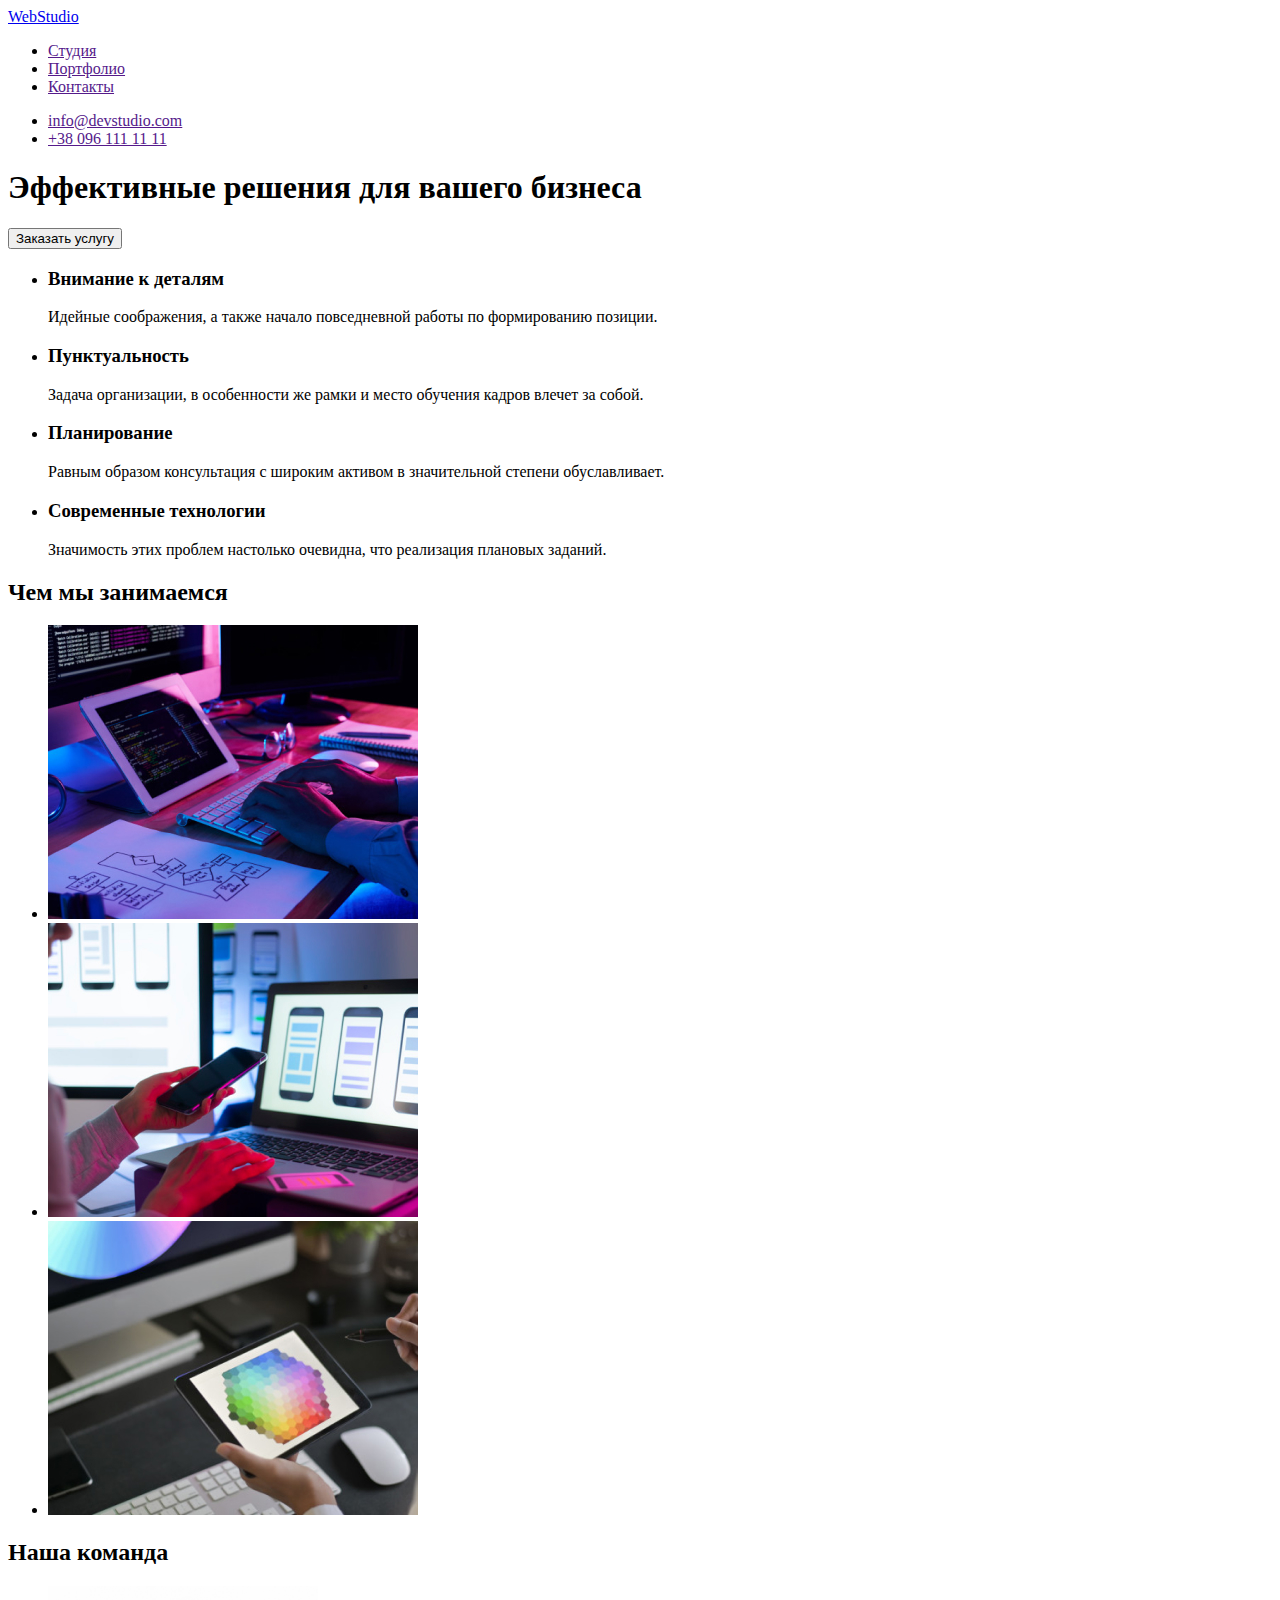
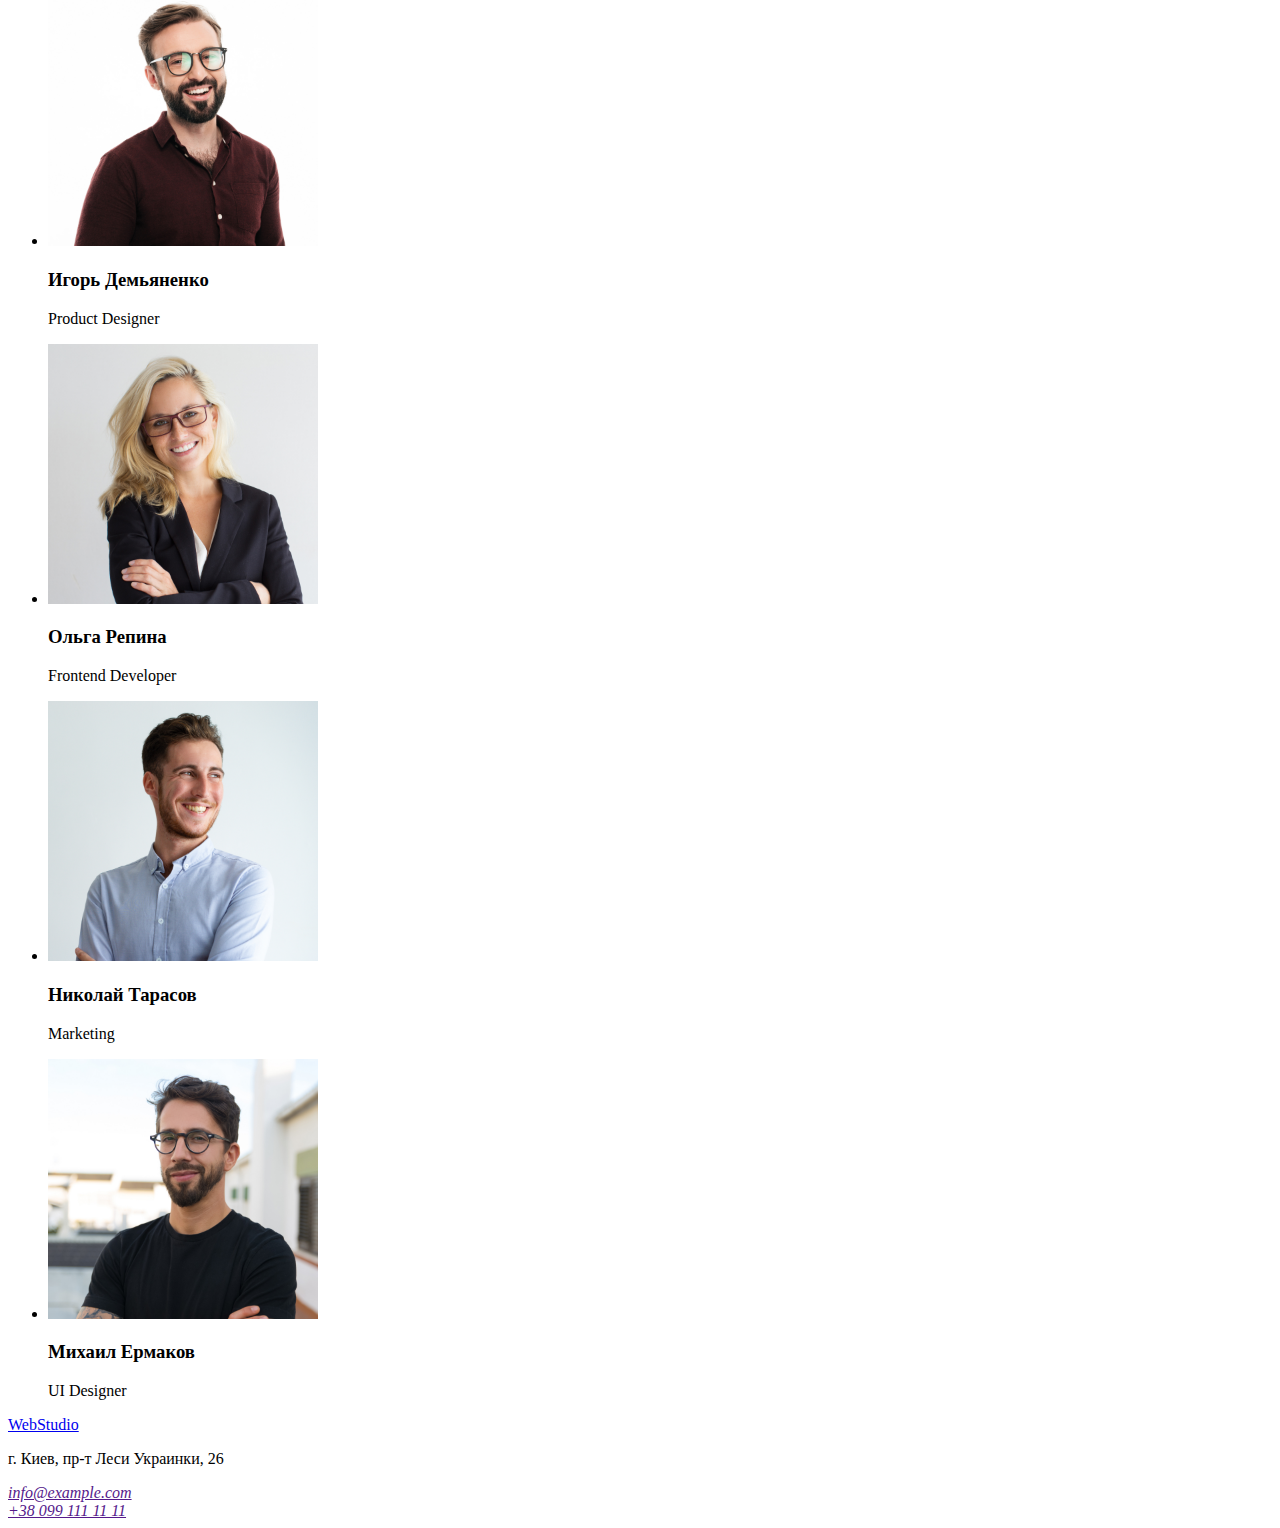
==== index.html @ 445ec318 "Cloning folders" ====
<!DOCTYPE html>
<html lang="ru">
<head>
    <meta charset="UTF-8">
    <meta http-equiv="X-UA-Compatible" content="IE=edge">
    <meta name="viewport" content="width=device-width, initial-scale=1.0">
    <title>Document</title>
</head>
<body>
    <header>
        <nav>
            <a href="/">
                WebStudio
            </a>
            
            <ul>
                <li><a href="">Студия</a></li>
                <li><a href="">Портфолио</a></li>
                <li><a href="">Контакты</a></li>
            </ul>
        </nav>
        <ul>
            <li><a href="">info@devstudio.com</a></li>
            <li><a href="">+38 096 111 11 11</a></li>
        </ul>
    </header>
    <main>
    <section>
        <h1>Эффективные решения для вашего бизнеса</h1>
        <button type="button">Заказать услугу</button>
    </section>
    <section>
        <ul>
            <li>
                <h3>Внимание к деталям</h3>
                <p>
                    Идейные соображения, а также начало повседневной работы по формированию позиции.
                </p>
            </li>
            <li>
                <h3>Пунктуальность</h3>
                <p>
                    Задача организации, в особенности же рамки и место обучения кадров влечет за собой.
                </p>
            </li>
            <li>
                <h3>Планирование</h3>
                <p>
                    Равным образом консультация с широким активом в значительной степени обуславливает.
                </p>
            </li>
            <li>
                <h3>Современные технологии</h3>
                <p>
                    Значимость этих проблем настолько очевидна, что реализация плановых заданий.
                </p>
            </li>
        </ul>
    </section>

    <section>
        <h2>Чем мы занимаемся</h2>

        <ul>
            <li>
                <img src="./images/img.jpg" alt="Планшет" width="370" />
            </li>
            <li>
                <img src="./images/img-1.jpg" alt="Мобильный телефон" width="370" />
            </li>
            <li>
                <img src="./images/img-2.jpg" alt="Графический планшет" width="370" />
            </li>
        </ul>
    </section>

    <section>
        <h2>Наша команда</h2>

        <ul>
            <li>
                <img src="./images/team-1.jpg" alt="Product Designer" width="270">
                <h3>Игорь Демьяненко</h3>
                <p>Product Designer</p>
            </li>
           <li>
               <img src="./images/team-2.jpg" alt="Frontend Developer" width="270">
               <h3>Ольга Репина</h3>
               <p>Frontend Developer</p>
           </li>
            <li>
                <img src="./images/team-3.jpg" alt="Marketing" width="270">
                <h3>Николай Тарасов</h3>
                <p>Marketing</p>
            </li>
            <li>
                <img src="./images/team-4.jpg" alt="UI Designer" width="270">
                <h3>Михаил Ермаков</h3>
                <p>UI Designer</p>
            </li>
        </ul>
    </section>
    </main>

    <footer>
        <a href="/">
            WebStudio
        </a>
            <p>г. Киев, пр-т Леси Украинки, 26</p>
        <address>
            <a href="">info@example.com</a><br>
            <a href="">+38 099 111 11 11</a>
        </address>
    </footer>
</body>
</html>
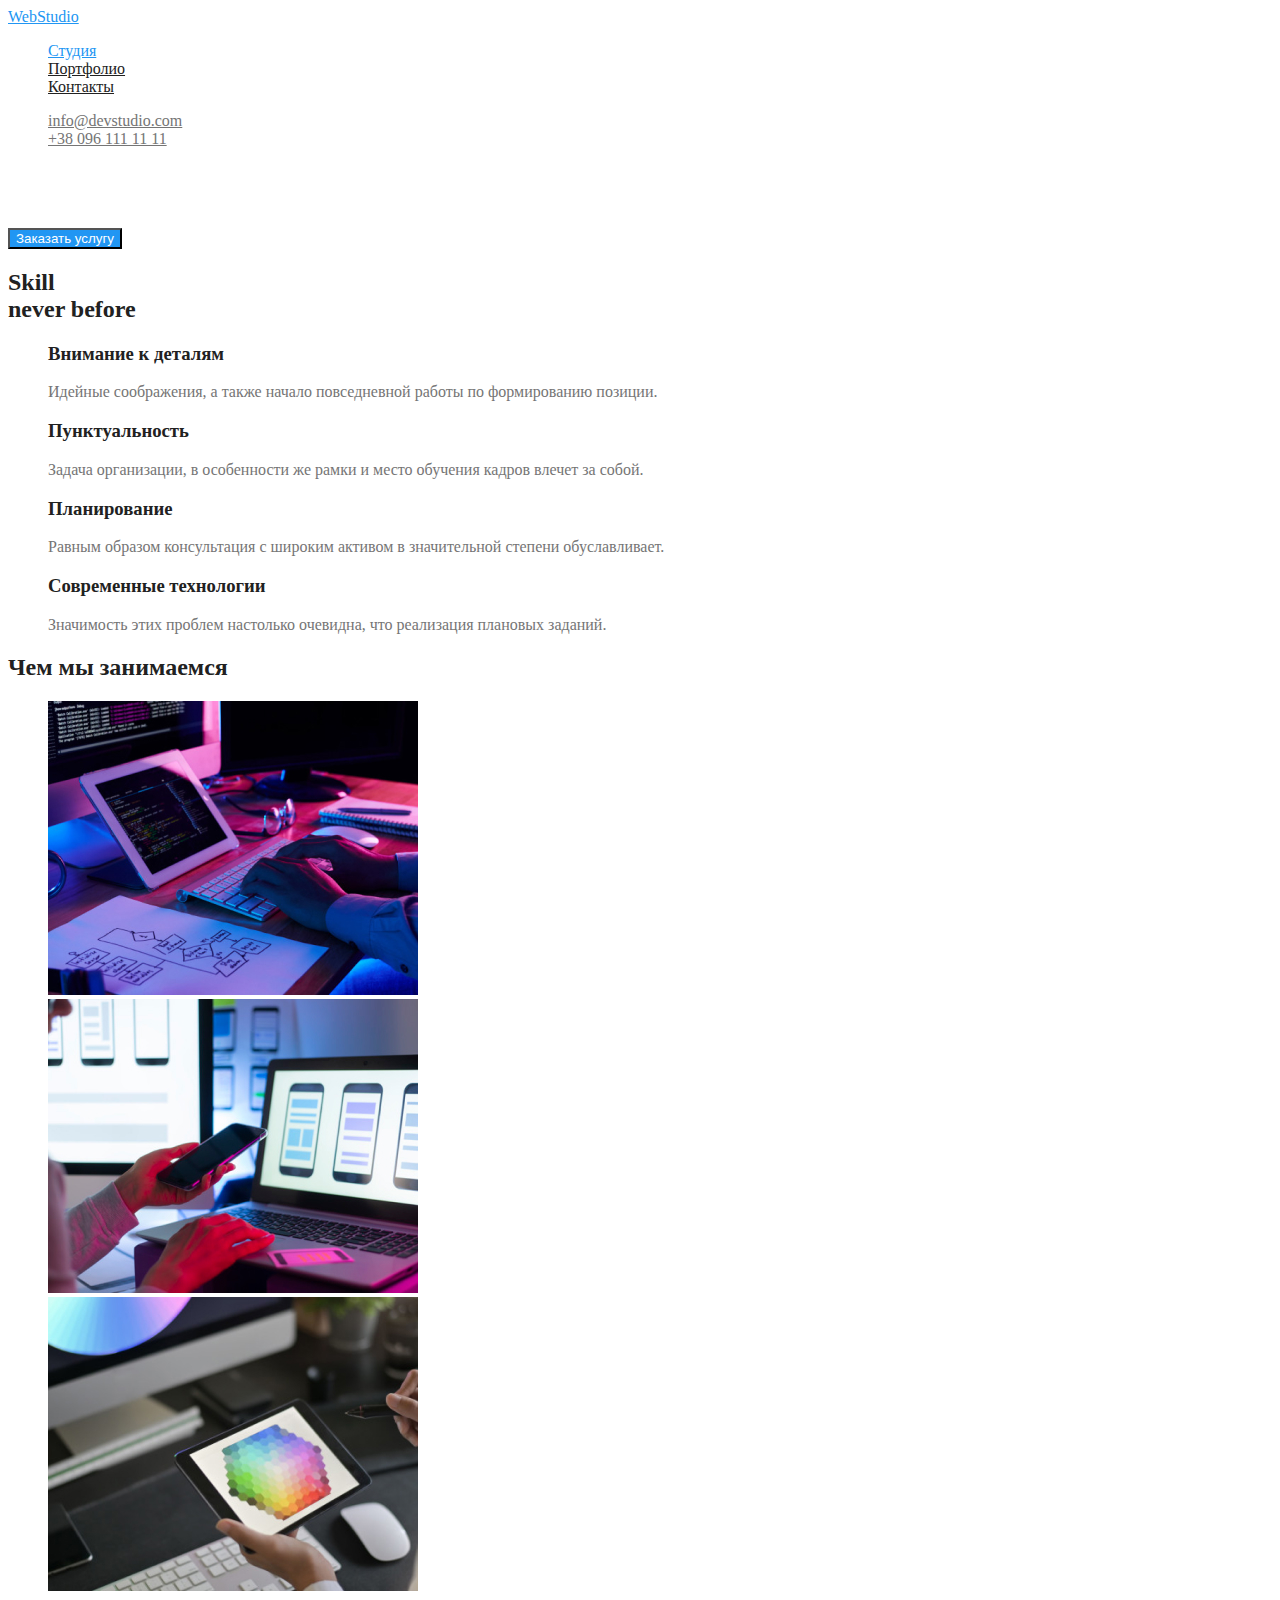
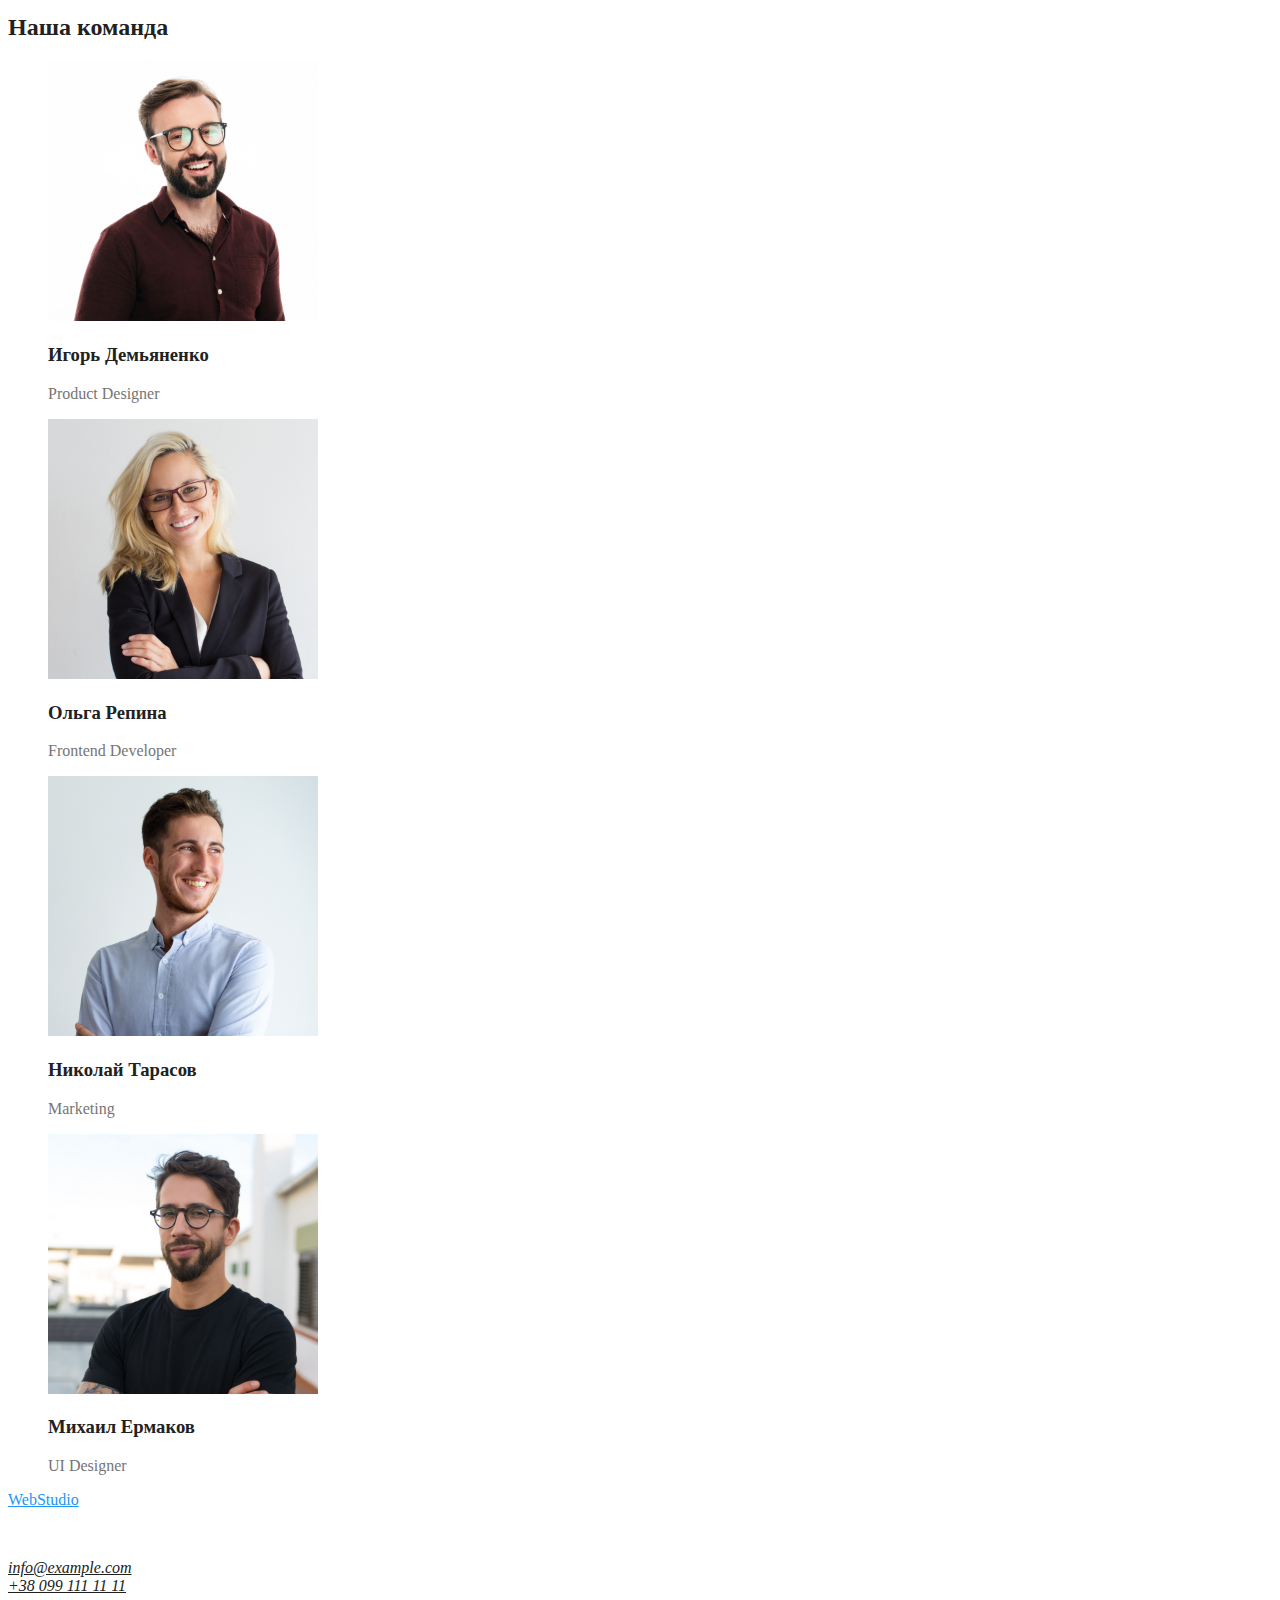
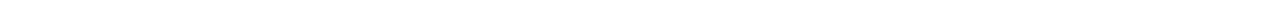
==== commit af37cad3: "Сolor selectors" ====
--- a/index.html
+++ b/index.html
@@ -5,52 +5,57 @@
     <meta http-equiv="X-UA-Compatible" content="IE=edge">
     <meta name="viewport" content="width=device-width, initial-scale=1.0">
     <title>Document</title>
+    <link rel="stylesheet" href="./css/common.css" />
+    <link rel="stylesheet" href="./css/main.css" />
 </head>
 <body>
     <header>
         <nav>
-            <a href="/">
+            <a href="/" class="logo">
                 WebStudio
             </a>
             
-            <ul>
-                <li><a href="">Студия</a></li>
-                <li><a href="">Портфолио</a></li>
-                <li><a href="">Контакты</a></li>
+            <ul class="site-nav list">
+                <li><a href="" class="link current">Студия</a></li>
+                <li><a href="./portfolio.html" class="link">Портфолио</a></li>
+                <li><a href="" class="link">Контакты</a></li>
             </ul>
         </nav>
-        <ul>
-            <li><a href="">info@devstudio.com</a></li>
-            <li><a href="">+38 096 111 11 11</a></li>
+        <ul class="contact-nav list" >
+            <li><a href="" class="link">info@devstudio.com</a></li>
+            <li><a href="" class="link">+38 096 111 11 11</a></li>
         </ul>
     </header>
     <main>
-    <section>
-        <h1>Эффективные решения для вашего бизнеса</h1>
-        <button type="button">Заказать услугу</button>
+    <section class="hero">
+        <h1 class="hero-title">Эффективные решения для вашего бизнеса</h1>
+        <button type="button" class="button">Заказать услугу</button>
     </section>
-    <section>
-        <ul>
+    <section class="section">
+        <h2 class="section-title">
+            Skill <br /> never before
+        </h2>
+        <ul class="skill list">
             <li>
-                <h3>Внимание к деталям</h3>
+                <h3 class="title">Внимание к деталям</h3>
                 <p>
                     Идейные соображения, а также начало повседневной работы по формированию позиции.
                 </p>
             </li>
             <li>
-                <h3>Пунктуальность</h3>
+                <h3 class="title">Пунктуальность</h3>
                 <p>
                     Задача организации, в особенности же рамки и место обучения кадров влечет за собой.
                 </p>
             </li>
             <li>
-                <h3>Планирование</h3>
+                <h3 class="title">Планирование</h3>
                 <p>
                     Равным образом консультация с широким активом в значительной степени обуславливает.
                 </p>
             </li>
             <li>
-                <h3>Современные технологии</h3>
+                <h3 class="title">Современные технологии</h3>
                 <p>
                     Значимость этих проблем настолько очевидна, что реализация плановых заданий.
                 </p>
@@ -58,10 +63,10 @@
         </ul>
     </section>
 
-    <section>
-        <h2>Чем мы занимаемся</h2>
+    <section class="section">
+        <h2 class="section-title">Чем мы занимаемся</h2>
 
-        <ul>
+        <ul class="list">
             <li>
                 <img src="./images/img.jpg" alt="Планшет" width="370" />
             </li>
@@ -74,28 +79,28 @@
         </ul>
     </section>
 
-    <section>
-        <h2>Наша команда</h2>
+    <section class="section">
+        <h2 class="section-title">Наша команда</h2>
 
-        <ul>
+        <ul class="team list">
             <li>
                 <img src="./images/team-1.jpg" alt="Product Designer" width="270">
-                <h3>Игорь Демьяненко</h3>
+                <h3 class="title">Игорь Демьяненко</h3>
                 <p>Product Designer</p>
             </li>
            <li>
                <img src="./images/team-2.jpg" alt="Frontend Developer" width="270">
-               <h3>Ольга Репина</h3>
+               <h3 class="title">Ольга Репина</h3>
                <p>Frontend Developer</p>
            </li>
             <li>
                 <img src="./images/team-3.jpg" alt="Marketing" width="270">
-                <h3>Николай Тарасов</h3>
+                <h3 class="title">Николай Тарасов</h3>
                 <p>Marketing</p>
             </li>
             <li>
                 <img src="./images/team-4.jpg" alt="UI Designer" width="270">
-                <h3>Михаил Ермаков</h3>
+                <h3 class="title">Михаил Ермаков</h3>
                 <p>UI Designer</p>
             </li>
         </ul>
@@ -103,13 +108,13 @@
     </main>
 
     <footer>
-        <a href="/">
+        <a href="/" class="footer-logo">
             WebStudio
         </a>
-            <p>г. Киев, пр-т Леси Украинки, 26</p>
-        <address>
-            <a href="">info@example.com</a><br>
-            <a href="">+38 099 111 11 11</a>
+            <p class="footer-adress">г. Киев, пр-т Леси Украинки, 26</p>
+        <address class="contact-foot">
+            <a href="" class="link">info@example.com</a><br>
+            <a href="" class="link">+38 099 111 11 11</a>
         </address>
     </footer>
 </body>
--- a/css/common.css
+++ b/css/common.css
@@ -0,0 +1,69 @@
+:root {
+  --primary-text-color: rgba(117, 117, 117, 1);
+  --title-text-color: #212121;
+  --accent-color: #2196f3;
+  --primary-white-color: #ffffff;
+  --primary-button-color: #f5f4fa;
+}
+
+body {
+  background-color: #ffffff;
+  color: var(--primary-text-color);
+}
+
+.logo {
+  color: var(--accent-color);
+}
+
+/* site-nav */
+
+.site-nav .link {
+  color: var(--title-text-color);
+}
+
+.site-nav .link:hover,
+.site-nav .link:focus {
+  color: var(--accent-color);
+}
+
+.site-nav .link.current {
+  color: var(--accent-color);
+}
+
+/* contact-nav */
+
+.contact-nav .link {
+  color: var(--primary-text-color);
+}
+
+.contact-nav .link:hover,
+.contact-nav .link:focus {
+  color: var(--accent-color);
+}
+
+.contact-nav .link.current {
+  color: var(--accent-color);
+}
+
+/* footer */
+
+.footer-logo {
+  color: var(--accent-color);
+}
+
+.footer-adress {
+  color: var(--primary-white-color);
+}
+
+.contact-foot .link {
+  color: var(--title-text-color);
+}
+
+.contact-foot .link:hover,
+.contact-foot .link:focus {
+  color: var(--accent-color);
+}
+
+.contact-foot .link.current {
+  color: var(--accent-color);
+}
--- a/css/main.css
+++ b/css/main.css
@@ -0,0 +1,31 @@
+.list {
+  list-style: none;
+}
+
+/* hero */
+
+.hero-title {
+  color: #ffffff;
+}
+
+/* section */
+
+.section-title {
+  color: var(--title-text-color);
+}
+
+/* skill */
+
+.skill .title {
+  color: var(--title-text-color);
+}
+
+/* team */
+.team .title {
+  color: var(--title-text-color);
+}
+
+.button {
+  color: var(--primary-white-color);
+  background-color: var(--accent-color);
+}
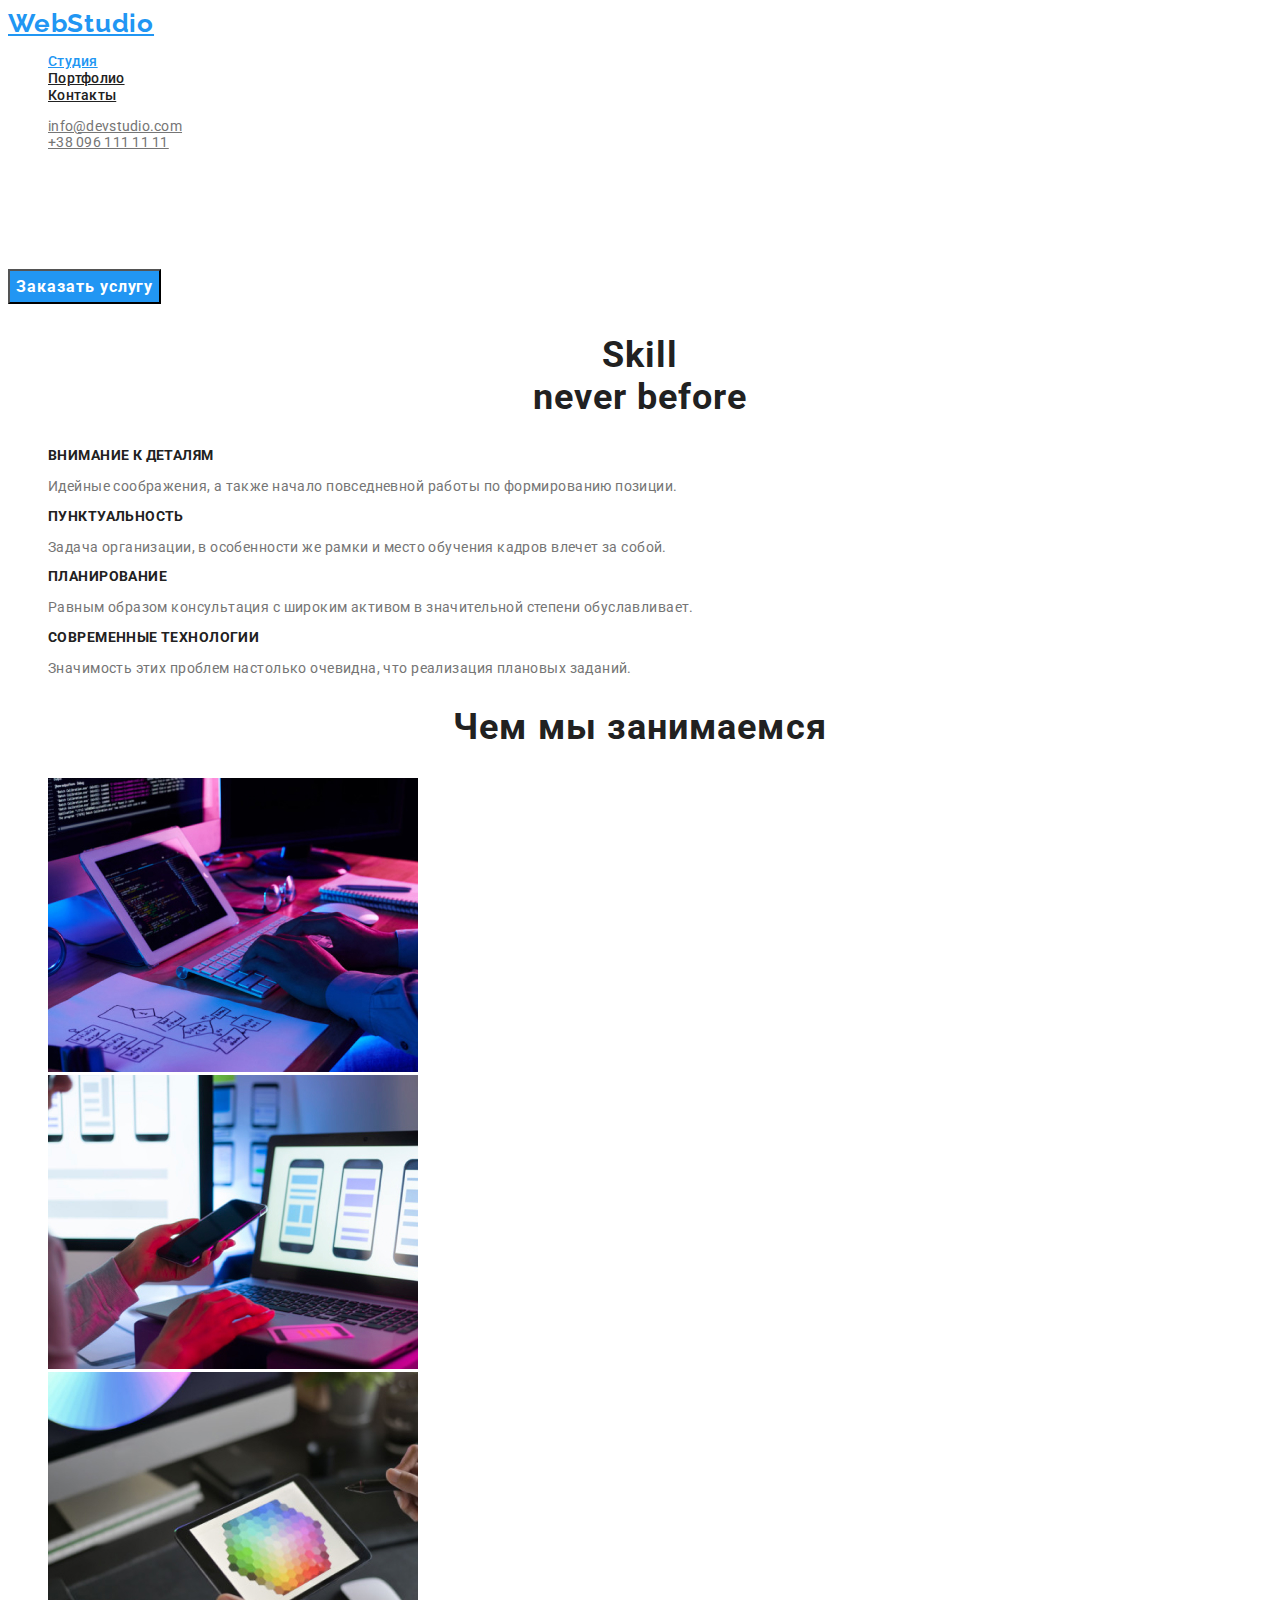
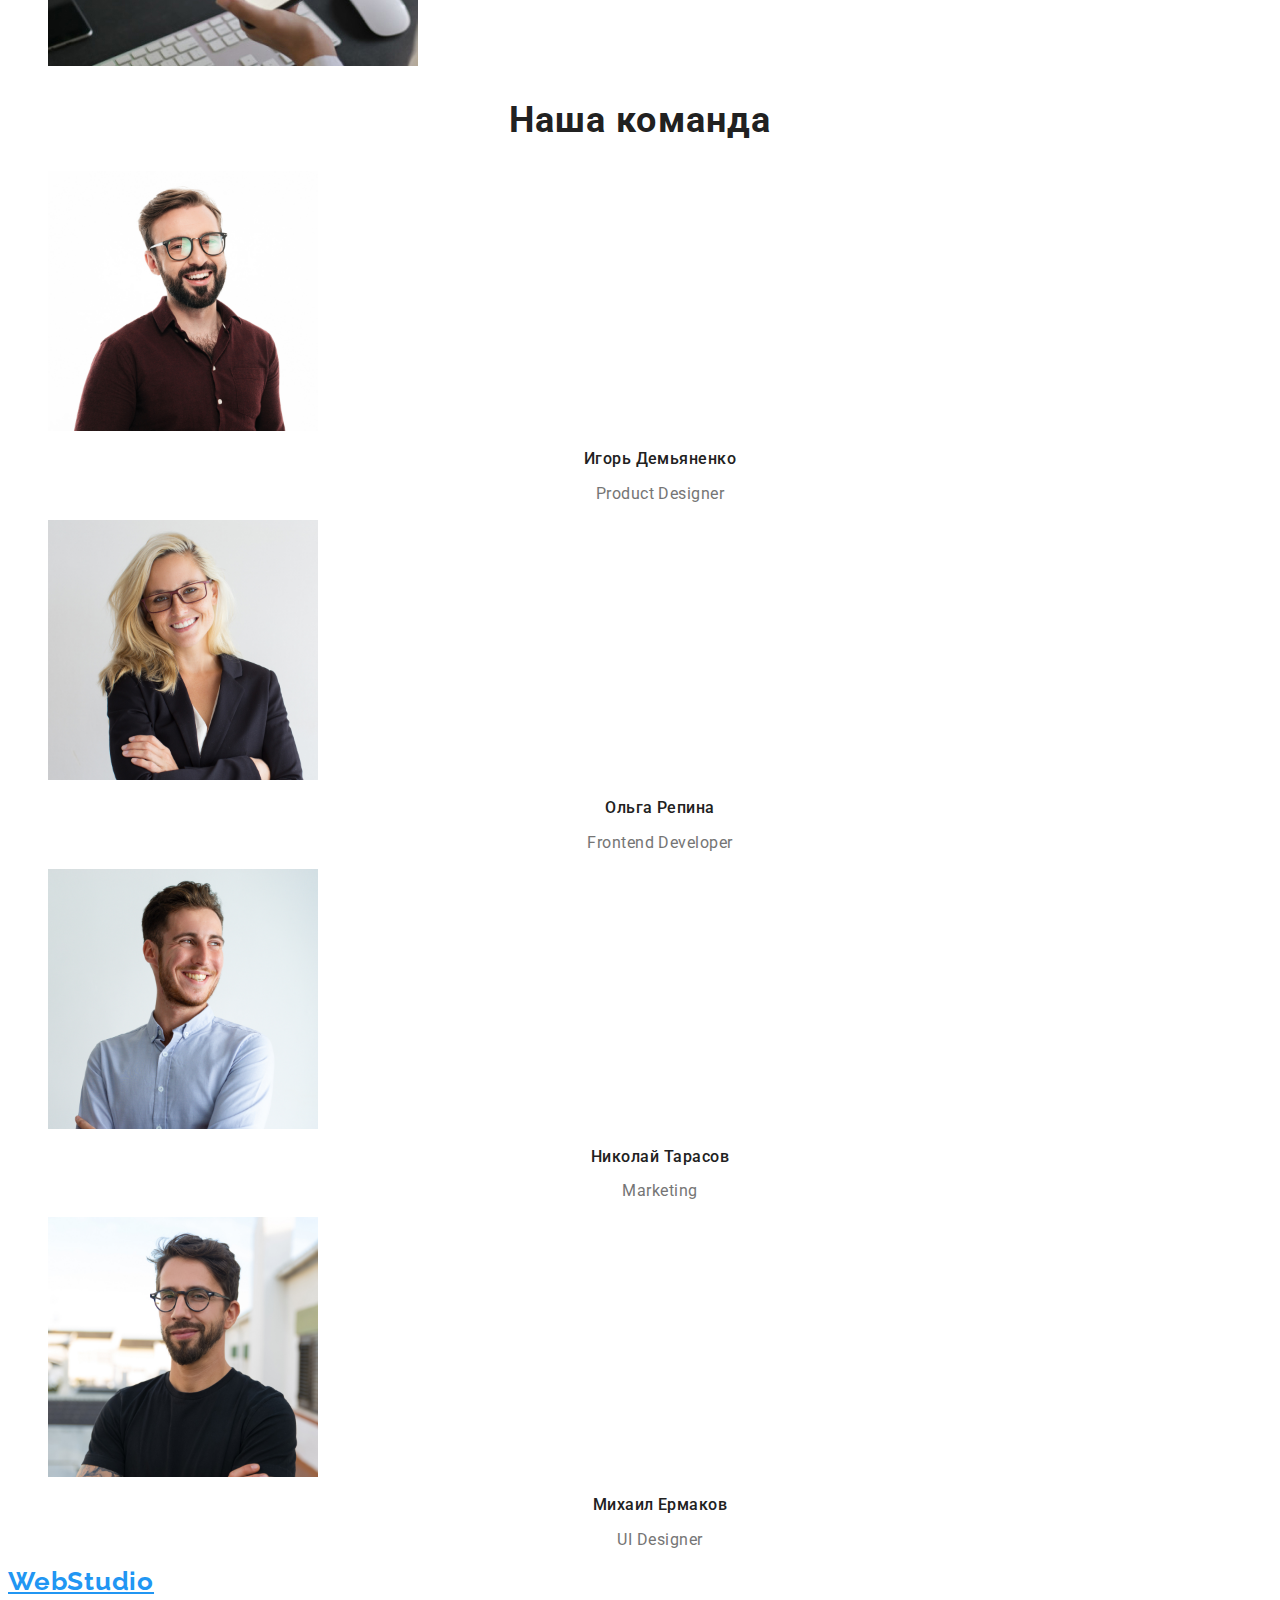
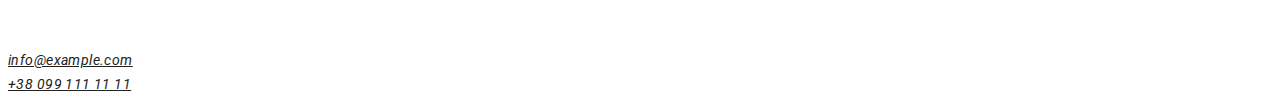
==== commit 4ba6efec: "Fonts" ====
--- a/index.html
+++ b/index.html
@@ -5,6 +5,10 @@
     <meta http-equiv="X-UA-Compatible" content="IE=edge">
     <meta name="viewport" content="width=device-width, initial-scale=1.0">
     <title>Document</title>
+    <link 
+    href="https://fonts.googleapis.com/css2?family=Raleway:wght@700&family=Roboto:wght@400;500;700;900&display=swap"
+    rel="stylesheet" 
+    />
     <link rel="stylesheet" href="./css/common.css" />
     <link rel="stylesheet" href="./css/main.css" />
 </head>
@@ -38,25 +42,25 @@
         <ul class="skill list">
             <li>
                 <h3 class="title">Внимание к деталям</h3>
-                <p>
+                <p class="text">
                     Идейные соображения, а также начало повседневной работы по формированию позиции.
                 </p>
             </li>
             <li>
                 <h3 class="title">Пунктуальность</h3>
-                <p>
+                <p class="text">
                     Задача организации, в особенности же рамки и место обучения кадров влечет за собой.
                 </p>
             </li>
             <li>
                 <h3 class="title">Планирование</h3>
-                <p>
+                <p class="text">
                     Равным образом консультация с широким активом в значительной степени обуславливает.
                 </p>
             </li>
             <li>
                 <h3 class="title">Современные технологии</h3>
-                <p>
+                <p class="text">
                     Значимость этих проблем настолько очевидна, что реализация плановых заданий.
                 </p>
             </li>
@@ -86,22 +90,22 @@
             <li>
                 <img src="./images/team-1.jpg" alt="Product Designer" width="270">
                 <h3 class="title">Игорь Демьяненко</h3>
-                <p>Product Designer</p>
+                <p class="text">Product Designer</p>
             </li>
            <li>
                <img src="./images/team-2.jpg" alt="Frontend Developer" width="270">
                <h3 class="title">Ольга Репина</h3>
-               <p>Frontend Developer</p>
+               <p class="text">Frontend Developer</p>
            </li>
             <li>
                 <img src="./images/team-3.jpg" alt="Marketing" width="270">
                 <h3 class="title">Николай Тарасов</h3>
-                <p>Marketing</p>
+                <p class="text">Marketing</p>
             </li>
             <li>
                 <img src="./images/team-4.jpg" alt="UI Designer" width="270">
                 <h3 class="title">Михаил Ермаков</h3>
-                <p>UI Designer</p>
+                <p class="text">UI Designer</p>
             </li>
         </ul>
     </section>
@@ -111,8 +115,8 @@
         <a href="/" class="footer-logo">
             WebStudio
         </a>
+        <address class="contact-foot">
             <p class="footer-adress">г. Киев, пр-т Леси Украинки, 26</p>
-        <address class="contact-foot">
             <a href="" class="link">info@example.com</a><br>
             <a href="" class="link">+38 099 111 11 11</a>
         </address>
--- a/css/common.css
+++ b/css/common.css
@@ -9,16 +9,38 @@
 body {
   background-color: #ffffff;
   color: var(--primary-text-color);
+
+  font-family: Roboto, sans-serif;
+  letter-spacing: 0.02em;
+  font-size: 14px;
 }
 
 .logo {
   color: var(--accent-color);
+  font-family: Raleway;
+
+  font-weight: bold;
+  font-size: 26px;
+  line-height: 1.19;
+  letter-spacing: 0.03em;
+}
+
+button {
+  font-family: inherit;
+  cursor: pointer;
+}
+
+.link {
+  cursor: default;
 }
 
 /* site-nav */
 
 .site-nav .link {
   color: var(--title-text-color);
+  font-family: Roboto;
+  font-weight: 500;
+  line-height: 1.14;
 }
 
 .site-nav .link:hover,
@@ -49,14 +71,30 @@
 
 .footer-logo {
   color: var(--accent-color);
+
+  font-family: Raleway;
+  font-weight: bold;
+  font-size: 26px;
+  line-height: 1.19;
+  letter-spacing: 0.03em;
 }
 
 .footer-adress {
   color: var(--primary-white-color);
+
+  font-weight: normal;
+  font-size: 14px;
+  line-height: 1.71;
+  letter-spacing: 0.03em;
 }
 
 .contact-foot .link {
   color: var(--title-text-color);
+
+  font-weight: normal;
+  font-size: 14px;
+  line-height: 1.71;
+  letter-spacing: 0.03em;
 }
 
 .contact-foot .link:hover,
--- a/css/main.css
+++ b/css/main.css
@@ -6,26 +6,77 @@
 
 .hero-title {
   color: #ffffff;
+
+  font-style: normal;
+  font-weight: 900;
+  font-size: 44px;
+  line-height: 1.36;
+  text-align: center;
+  letter-spacing: 0.06em;
+  text-transform: uppercase;
 }
 
 /* section */
 
 .section-title {
   color: var(--title-text-color);
+
+  font-weight: 700;
+  font-size: 36px;
+  line-height: 1.17;
+  text-align: center;
+  letter-spacing: 0.03em;
 }
 
 /* skill */
 
 .skill .title {
   color: var(--title-text-color);
+
+  font-weight: 700;
+  font-size: 14px;
+  line-height: 1.14;
+  letter-spacing: 0.03em;
+  text-transform: uppercase;
+}
+
+.section .text {
+  font-weight: 400;
+  font-size: 14px;
+  line-height: 1.18;
+  letter-spacing: 0.03em;
 }
 
 /* team */
 .team .title {
   color: var(--title-text-color);
+
+  font-weight: 500;
+  font-size: 16px;
+  line-height: 1.18;
+  text-align: center;
+  letter-spacing: 0.03em;
+}
+
+.team .text {
+  font-weight: 400;
+  font-size: 16px;
+  line-height: 1.18;
+  text-align: center;
+  letter-spacing: 0.03em;
 }
 
 .button {
   color: var(--primary-white-color);
   background-color: var(--accent-color);
+
+  font-family: inherit;
+  font-style: normal;
+  font-weight: bold;
+  font-size: 16px;
+  line-height: 1.87;
+  display: flex;
+  align-items: center;
+  text-align: center;
+  letter-spacing: 0.06em;
 }
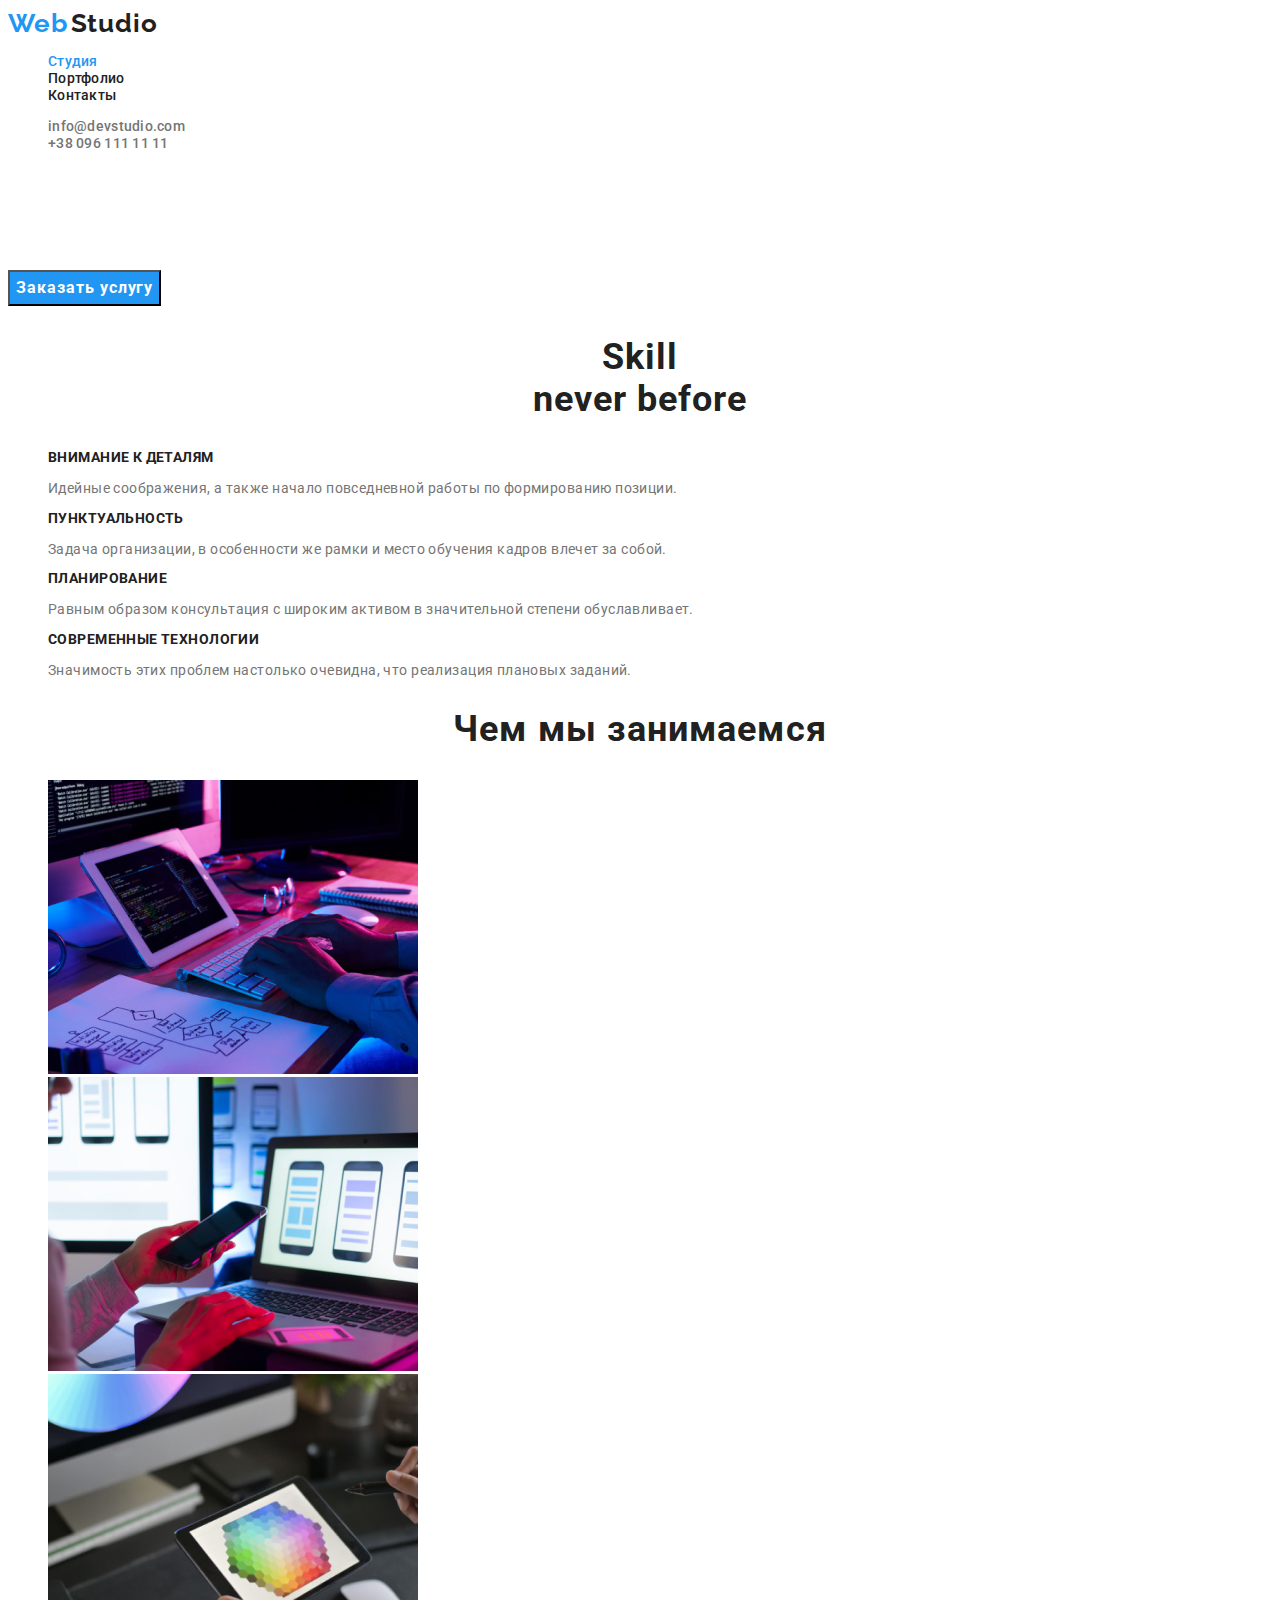
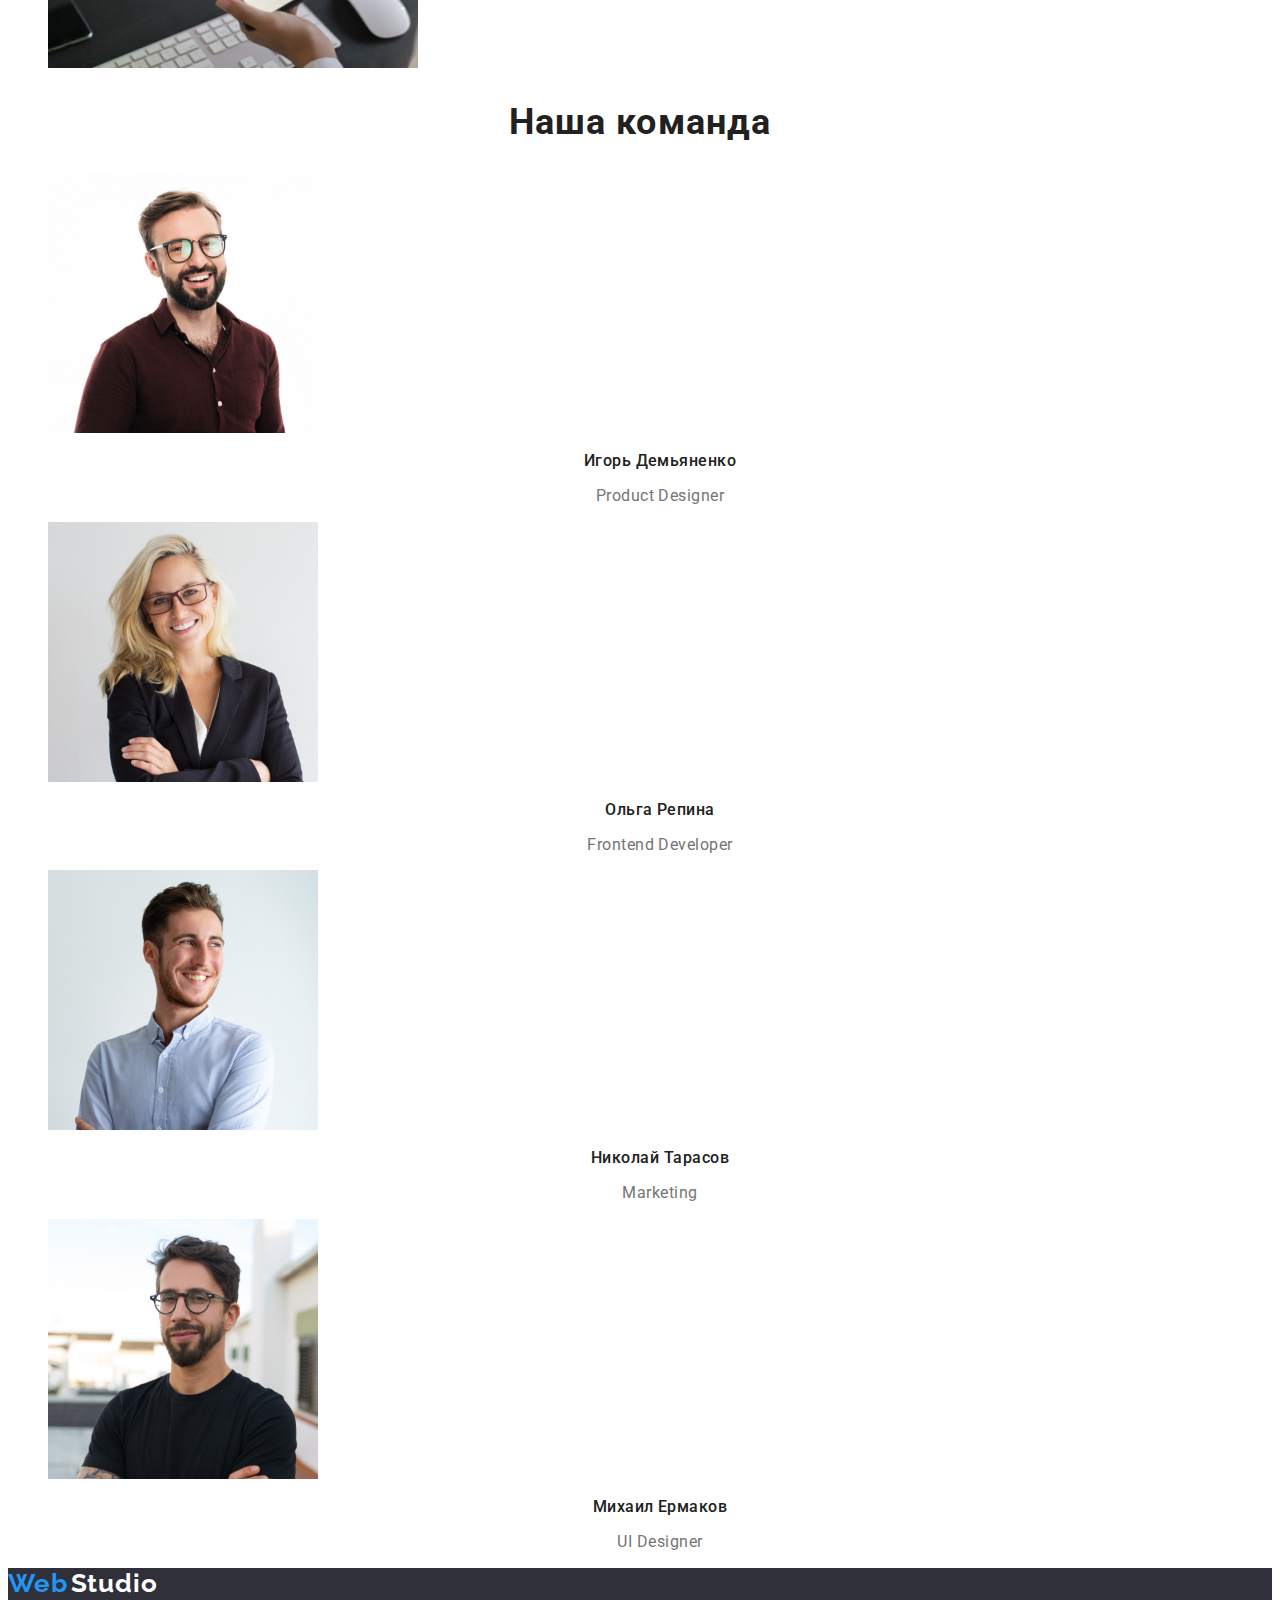
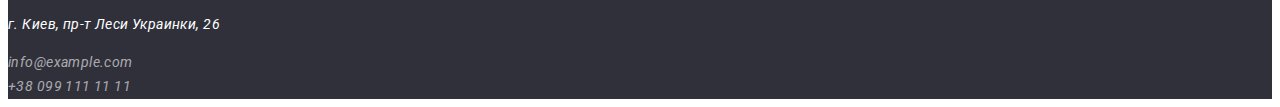
==== commit dd0c4344: "Revisions" ====
--- a/index.html
+++ b/index.html
@@ -1,125 +1,136 @@
 <!DOCTYPE html>
 <html lang="ru">
-<head>
-    <meta charset="UTF-8">
-    <meta http-equiv="X-UA-Compatible" content="IE=edge">
-    <meta name="viewport" content="width=device-width, initial-scale=1.0">
+  <head>
+    <meta charset="UTF-8" />
+    <meta http-equiv="X-UA-Compatible" content="IE=edge" />
+    <meta name="viewport" content="width=device-width, initial-scale=1.0" />
     <title>Document</title>
-    <link 
-    href="https://fonts.googleapis.com/css2?family=Raleway:wght@700&family=Roboto:wght@400;500;700;900&display=swap"
-    rel="stylesheet" 
+    <link
+      href="https://fonts.googleapis.com/css2?family=Raleway:wght@700&family=Roboto:wght@400;500;700;900&display=swap"
+      rel="stylesheet"
     />
     <link rel="stylesheet" href="./css/common.css" />
     <link rel="stylesheet" href="./css/main.css" />
-</head>
-<body>
+  </head>
+  <body>
     <header>
-        <nav>
-            <a href="/" class="logo">
-                WebStudio
-            </a>
-            
-            <ul class="site-nav list">
-                <li><a href="" class="link current">Студия</a></li>
-                <li><a href="./portfolio.html" class="link">Портфолио</a></li>
-                <li><a href="" class="link">Контакты</a></li>
-            </ul>
-        </nav>
-        <ul class="contact-nav list" >
-            <li><a href="" class="link">info@devstudio.com</a></li>
-            <li><a href="" class="link">+38 096 111 11 11</a></li>
+      <nav>
+        <a href="./index.html" class="logo"> Web</a>
+        <a href="./index.html" class="logo-studio"> Studio</a>
+
+        <ul class="site-nav list">
+          <li><a href="" class="link current">Студия</a></li>
+          <li><a href="./portfolio.html" class="link">Портфолио</a></li>
+          <li><a href="" class="link">Контакты</a></li>
         </ul>
+      </nav>
+      <ul class="contact-nav list">
+        <li><a href="" class="link">info@devstudio.com</a></li>
+        <li><a href="" class="link">+38 096 111 11 11</a></li>
+      </ul>
     </header>
     <main>
-    <section class="hero">
+      <section class="hero">
         <h1 class="hero-title">Эффективные решения для вашего бизнеса</h1>
         <button type="button" class="button">Заказать услугу</button>
-    </section>
-    <section class="section">
+      </section>
+      <section class="section">
         <h2 class="section-title">
-            Skill <br /> never before
+          Skill <br />
+          never before
         </h2>
         <ul class="skill list">
-            <li>
-                <h3 class="title">Внимание к деталям</h3>
-                <p class="text">
-                    Идейные соображения, а также начало повседневной работы по формированию позиции.
-                </p>
-            </li>
-            <li>
-                <h3 class="title">Пунктуальность</h3>
-                <p class="text">
-                    Задача организации, в особенности же рамки и место обучения кадров влечет за собой.
-                </p>
-            </li>
-            <li>
-                <h3 class="title">Планирование</h3>
-                <p class="text">
-                    Равным образом консультация с широким активом в значительной степени обуславливает.
-                </p>
-            </li>
-            <li>
-                <h3 class="title">Современные технологии</h3>
-                <p class="text">
-                    Значимость этих проблем настолько очевидна, что реализация плановых заданий.
-                </p>
-            </li>
+          <li>
+            <h3 class="title">Внимание к деталям</h3>
+            <p class="text">
+              Идейные соображения, а также начало повседневной работы по
+              формированию позиции.
+            </p>
+          </li>
+          <li>
+            <h3 class="title">Пунктуальность</h3>
+            <p class="text">
+              Задача организации, в особенности же рамки и место обучения кадров
+              влечет за собой.
+            </p>
+          </li>
+          <li>
+            <h3 class="title">Планирование</h3>
+            <p class="text">
+              Равным образом консультация с широким активом в значительной
+              степени обуславливает.
+            </p>
+          </li>
+          <li>
+            <h3 class="title">Современные технологии</h3>
+            <p class="text">
+              Значимость этих проблем настолько очевидна, что реализация
+              плановых заданий.
+            </p>
+          </li>
         </ul>
-    </section>
+      </section>
 
-    <section class="section">
+      <section class="section">
         <h2 class="section-title">Чем мы занимаемся</h2>
 
         <ul class="list">
-            <li>
-                <img src="./images/img.jpg" alt="Планшет" width="370" />
-            </li>
-            <li>
-                <img src="./images/img-1.jpg" alt="Мобильный телефон" width="370" />
-            </li>
-            <li>
-                <img src="./images/img-2.jpg" alt="Графический планшет" width="370" />
-            </li>
+          <li>
+            <img src="./images/img.jpg" alt="Планшет" width="370" />
+          </li>
+          <li>
+            <img src="./images/img-1.jpg" alt="Мобильный телефон" width="370" />
+          </li>
+          <li>
+            <img
+              src="./images/img-2.jpg"
+              alt="Графический планшет"
+              width="370"
+            />
+          </li>
         </ul>
-    </section>
+      </section>
 
-    <section class="section">
+      <section class="section">
         <h2 class="section-title">Наша команда</h2>
 
         <ul class="team list">
-            <li>
-                <img src="./images/team-1.jpg" alt="Product Designer" width="270">
-                <h3 class="title">Игорь Демьяненко</h3>
-                <p class="text">Product Designer</p>
-            </li>
-           <li>
-               <img src="./images/team-2.jpg" alt="Frontend Developer" width="270">
-               <h3 class="title">Ольга Репина</h3>
-               <p class="text">Frontend Developer</p>
-           </li>
-            <li>
-                <img src="./images/team-3.jpg" alt="Marketing" width="270">
-                <h3 class="title">Николай Тарасов</h3>
-                <p class="text">Marketing</p>
-            </li>
-            <li>
-                <img src="./images/team-4.jpg" alt="UI Designer" width="270">
-                <h3 class="title">Михаил Ермаков</h3>
-                <p class="text">UI Designer</p>
-            </li>
+          <li>
+            <img src="./images/team-1.jpg" alt="Product Designer" width="270" />
+            <h3 class="title">Игорь Демьяненко</h3>
+            <p class="text">Product Designer</p>
+          </li>
+          <li>
+            <img
+              src="./images/team-2.jpg"
+              alt="Frontend Developer"
+              width="270"
+            />
+            <h3 class="title">Ольга Репина</h3>
+            <p class="text">Frontend Developer</p>
+          </li>
+          <li>
+            <img src="./images/team-3.jpg" alt="Marketing" width="270" />
+            <h3 class="title">Николай Тарасов</h3>
+            <p class="text">Marketing</p>
+          </li>
+          <li>
+            <img src="./images/team-4.jpg" alt="UI Designer" width="270" />
+            <h3 class="title">Михаил Ермаков</h3>
+            <p class="text">UI Designer</p>
+          </li>
         </ul>
-    </section>
+      </section>
     </main>
 
-    <footer>
-        <a href="/" class="footer-logo">
-            WebStudio
-        </a>
-        <address class="contact-foot">
-            <p class="footer-adress">г. Киев, пр-т Леси Украинки, 26</p>
-            <a href="" class="link">info@example.com</a><br>
-            <a href="" class="link">+38 099 111 11 11</a>
-        </address>
+    <footer class="footer">
+      <a href="./index.html" class="logo"> Web</a>
+      <a href="./index.html" class="logo-foot"> Studio</a>
+      <address class="contact-foot">
+        <p class="footer-adress">г. Киев, пр-т Леси Украинки, 26</p>
+        <a href="" class="link">info@example.com</a><br />
+        <a href="" class="link">+38 099 111 11 11</a>
+      </address>
     </footer>
-</body>
-</html>+  </body>
+</html>
--- a/css/common.css
+++ b/css/common.css
@@ -25,6 +25,16 @@
   letter-spacing: 0.03em;
 }
 
+.logo-studio {
+  color: var(--title-text-color);
+  font-family: Raleway;
+
+  font-weight: bold;
+  font-size: 26px;
+  line-height: 1.17;
+  letter-spacing: 0.03em;
+}
+
 button {
   font-family: inherit;
   cursor: pointer;
@@ -32,6 +42,10 @@
 
 .link {
   cursor: default;
+}
+
+a {
+  text-decoration: none;
 }
 
 /* site-nav */
@@ -56,6 +70,11 @@
 
 .contact-nav .link {
   color: var(--primary-text-color);
+
+  font-weight: 500;
+  font-size: 14px;
+  line-height: 1.14;
+  letter-spacing: 0.02em;
 }
 
 .contact-nav .link:hover,
@@ -79,6 +98,16 @@
   letter-spacing: 0.03em;
 }
 
+.logo-foot {
+  color: var(--primary-white-color);
+
+  font-family: Raleway;
+  font-weight: bold;
+  font-size: 26px;
+  line-height: 1.19;
+  letter-spacing: 0.03em;
+}
+
 .footer-adress {
   color: var(--primary-white-color);
 
@@ -89,7 +118,7 @@
 }
 
 .contact-foot .link {
-  color: var(--title-text-color);
+  color: rgba(255, 255, 255, 0.6);
 
   font-weight: normal;
   font-size: 14px;
@@ -105,3 +134,7 @@
 .contact-foot .link.current {
   color: var(--accent-color);
 }
+
+.footer {
+  background-color: #2f303a;
+}
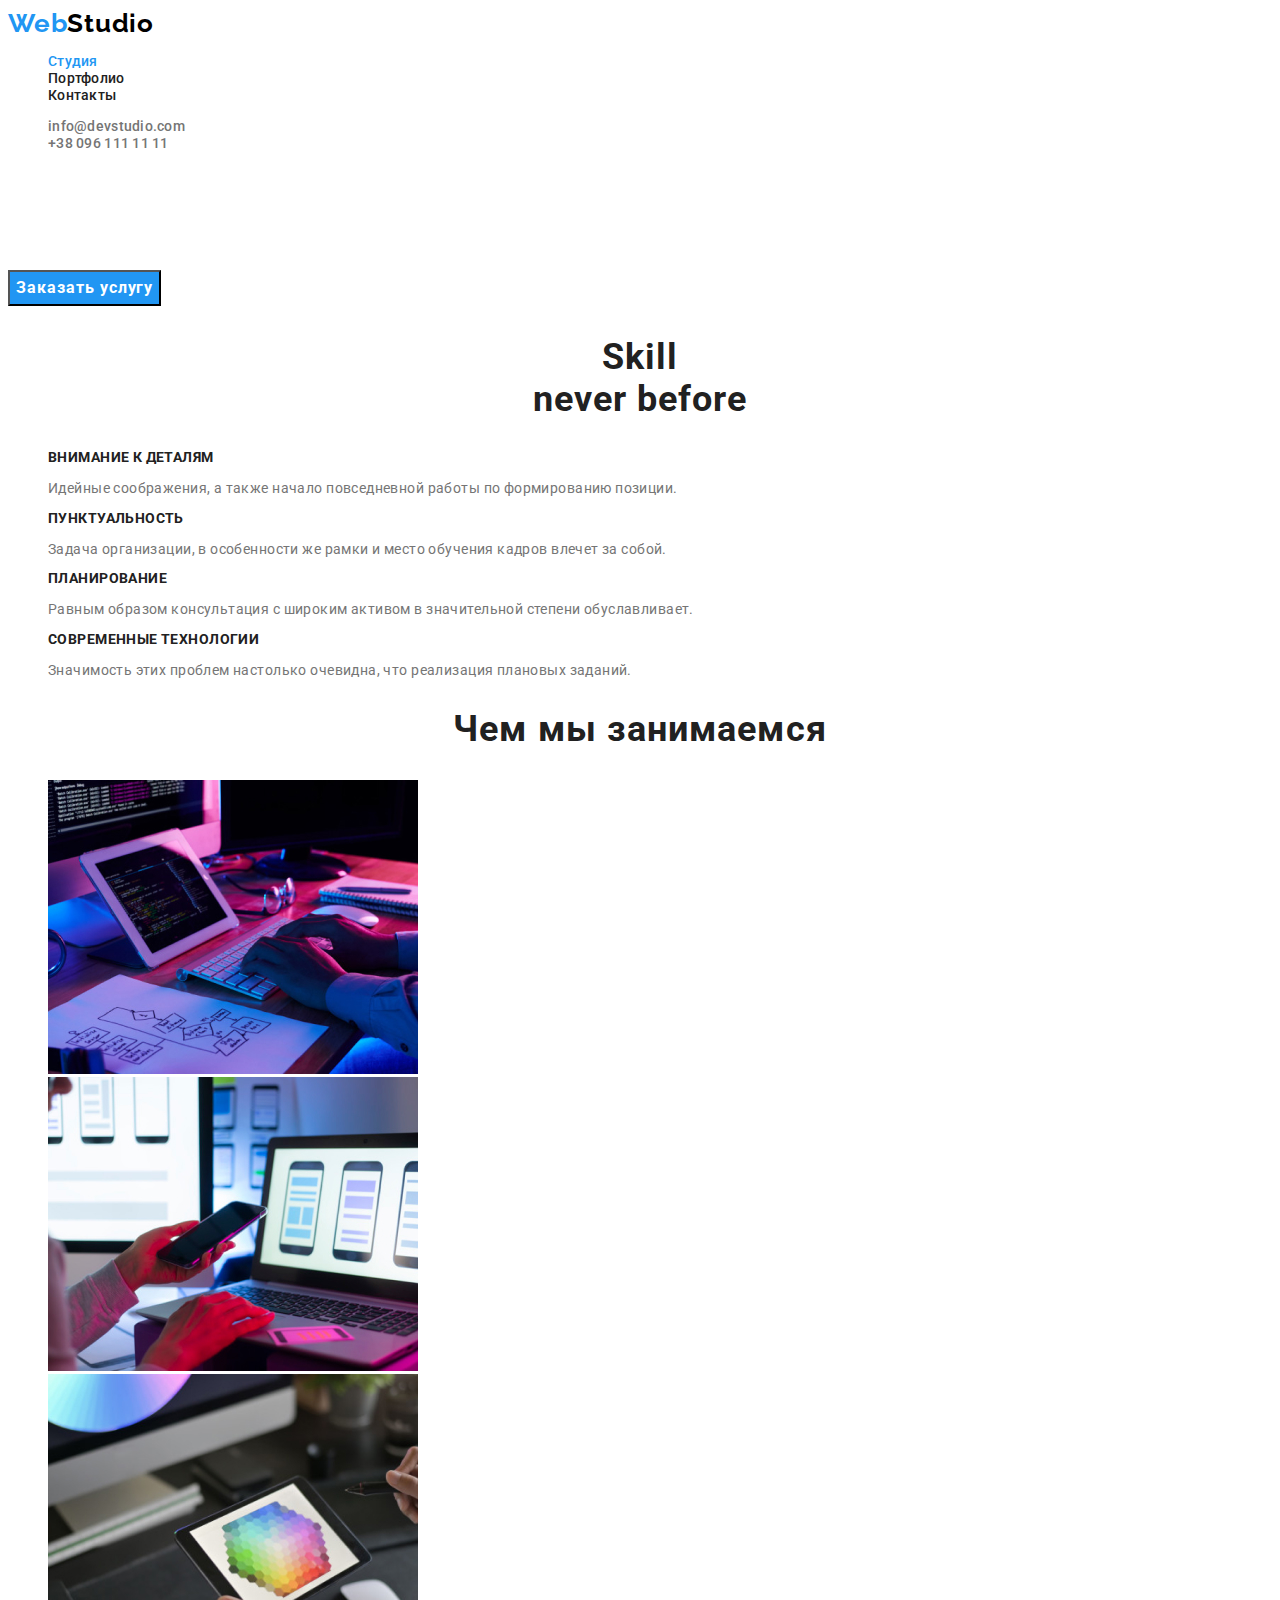
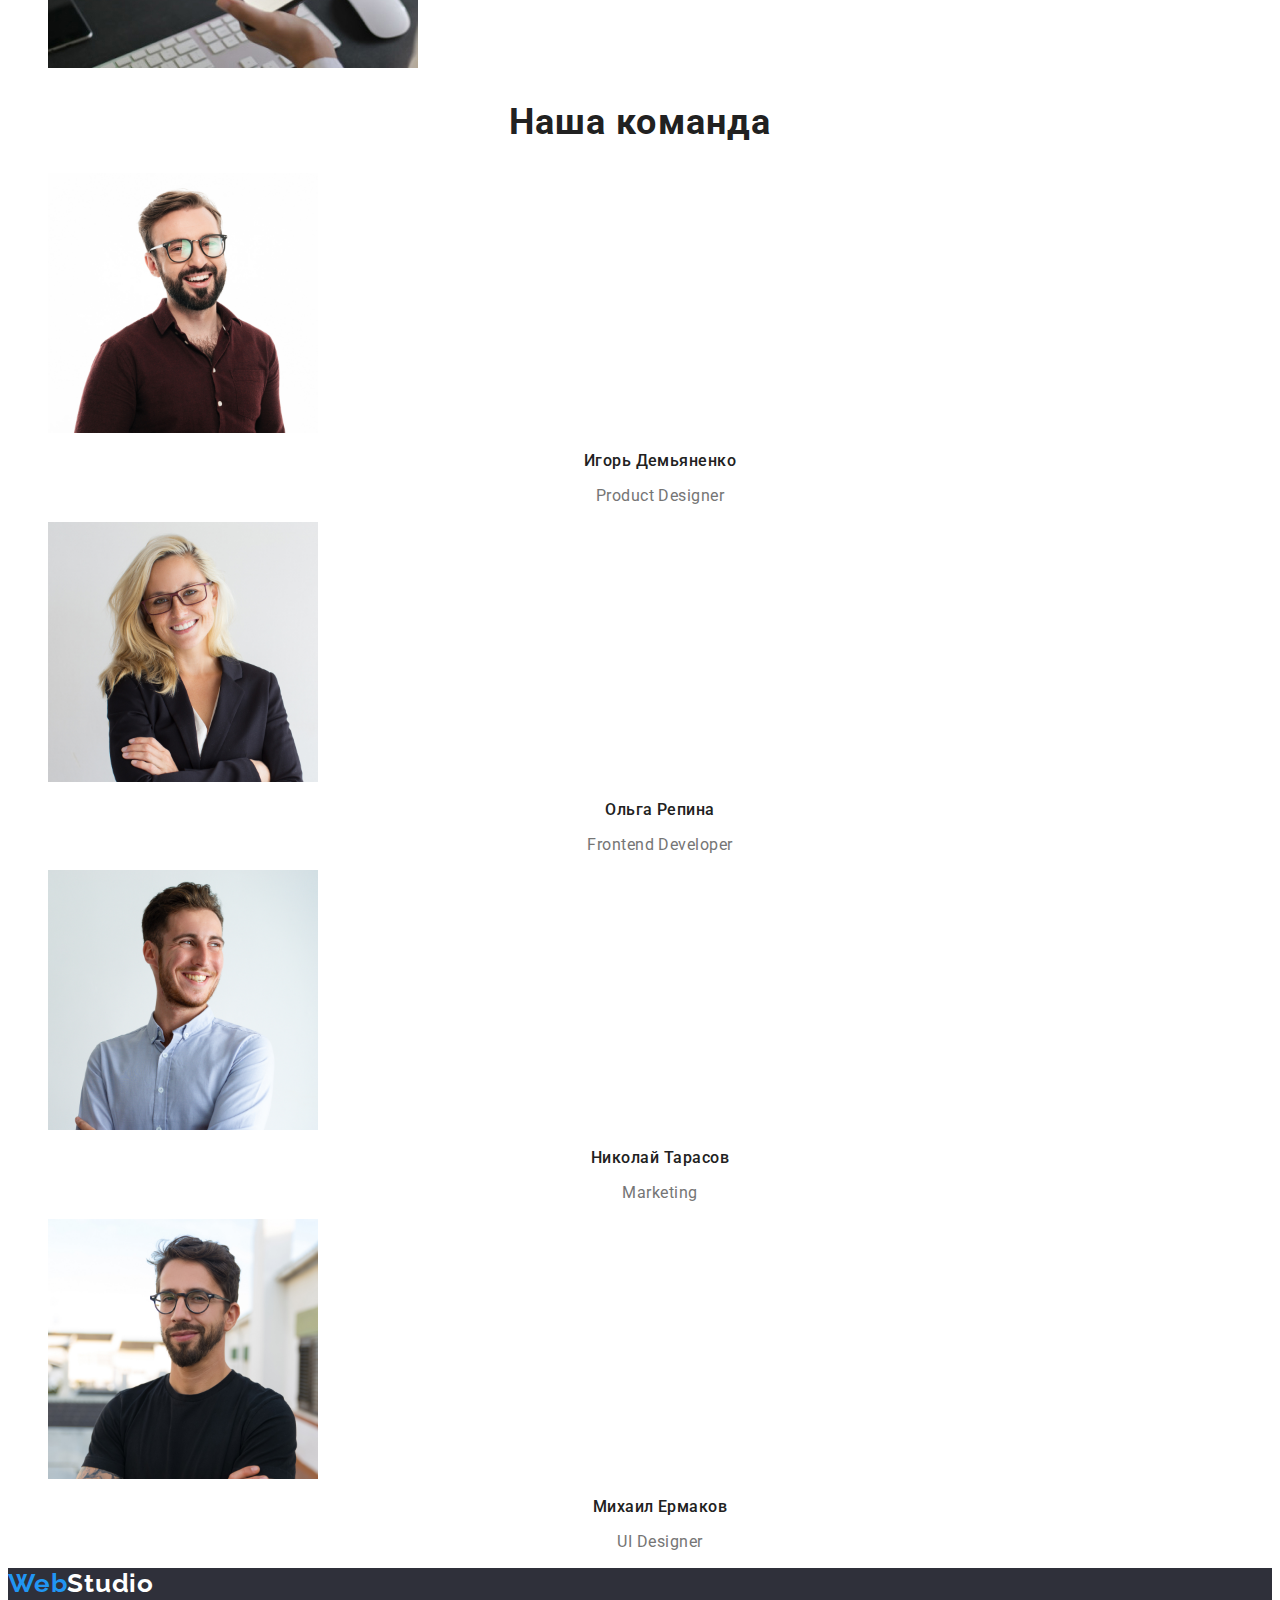
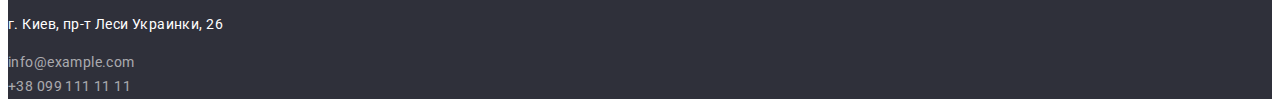
==== commit d492c5f8: "Revisions 2" ====
--- a/index.html
+++ b/index.html
@@ -15,8 +15,9 @@
   <body>
     <header>
       <nav>
-        <a href="./index.html" class="logo"> Web</a>
-        <a href="./index.html" class="logo-studio"> Studio</a>
+        <a href="./index.html" class="logo"
+          >Web<span style="color: #000000">Studio</span></a
+        >
 
         <ul class="site-nav list">
           <li><a href="" class="link current">Студия</a></li>
@@ -124,8 +125,9 @@
     </main>
 
     <footer class="footer">
-      <a href="./index.html" class="logo"> Web</a>
-      <a href="./index.html" class="logo-foot"> Studio</a>
+      <a href="./index.html" class="logo"
+        >Web<span style="color: #ffffff">Studio</span></a
+      >
       <address class="contact-foot">
         <p class="footer-adress">г. Киев, пр-т Леси Украинки, 26</p>
         <a href="" class="link">info@example.com</a><br />
--- a/css/common.css
+++ b/css/common.css
@@ -22,16 +22,6 @@
   font-weight: bold;
   font-size: 26px;
   line-height: 1.19;
-  letter-spacing: 0.03em;
-}
-
-.logo-studio {
-  color: var(--title-text-color);
-  font-family: Raleway;
-
-  font-weight: bold;
-  font-size: 26px;
-  line-height: 1.17;
   letter-spacing: 0.03em;
 }
 
@@ -117,6 +107,10 @@
   letter-spacing: 0.03em;
 }
 
+.contact-foot {
+  font-style: normal;
+}
+
 .contact-foot .link {
   color: rgba(255, 255, 255, 0.6);
 
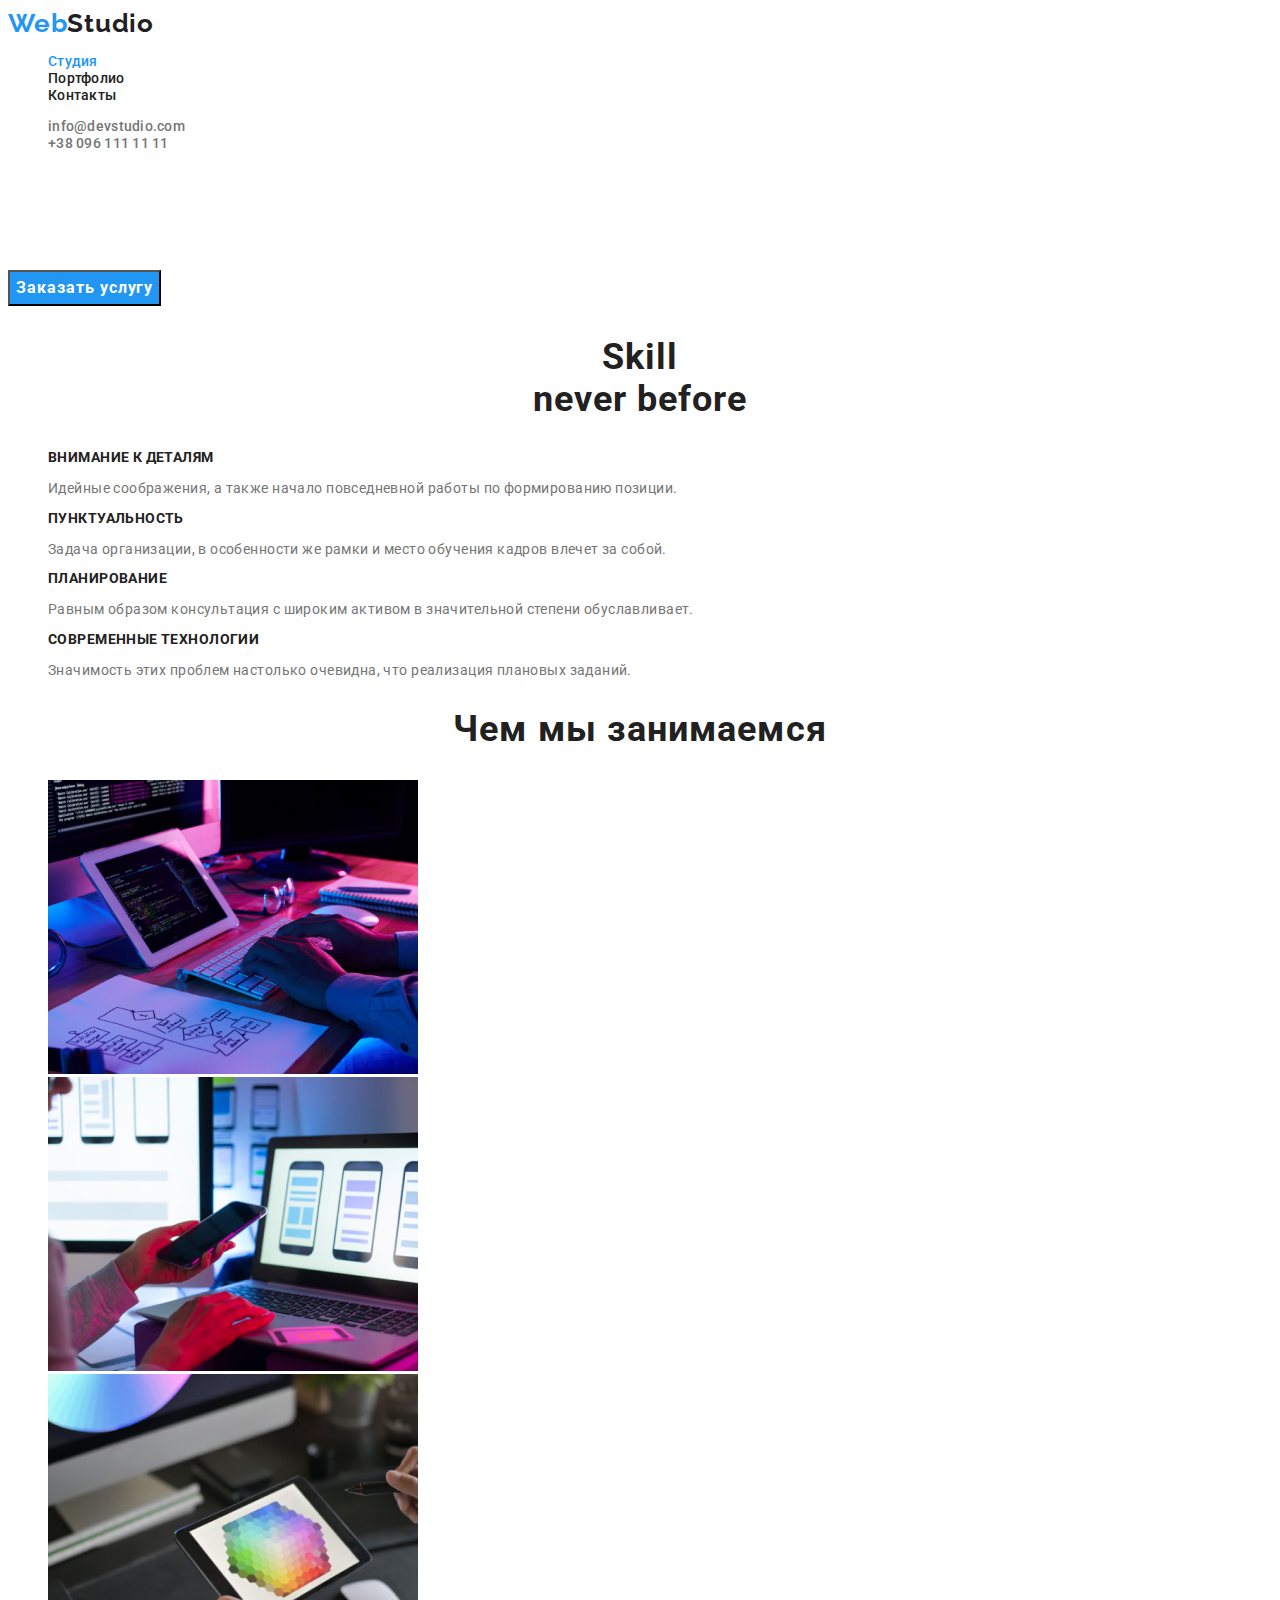
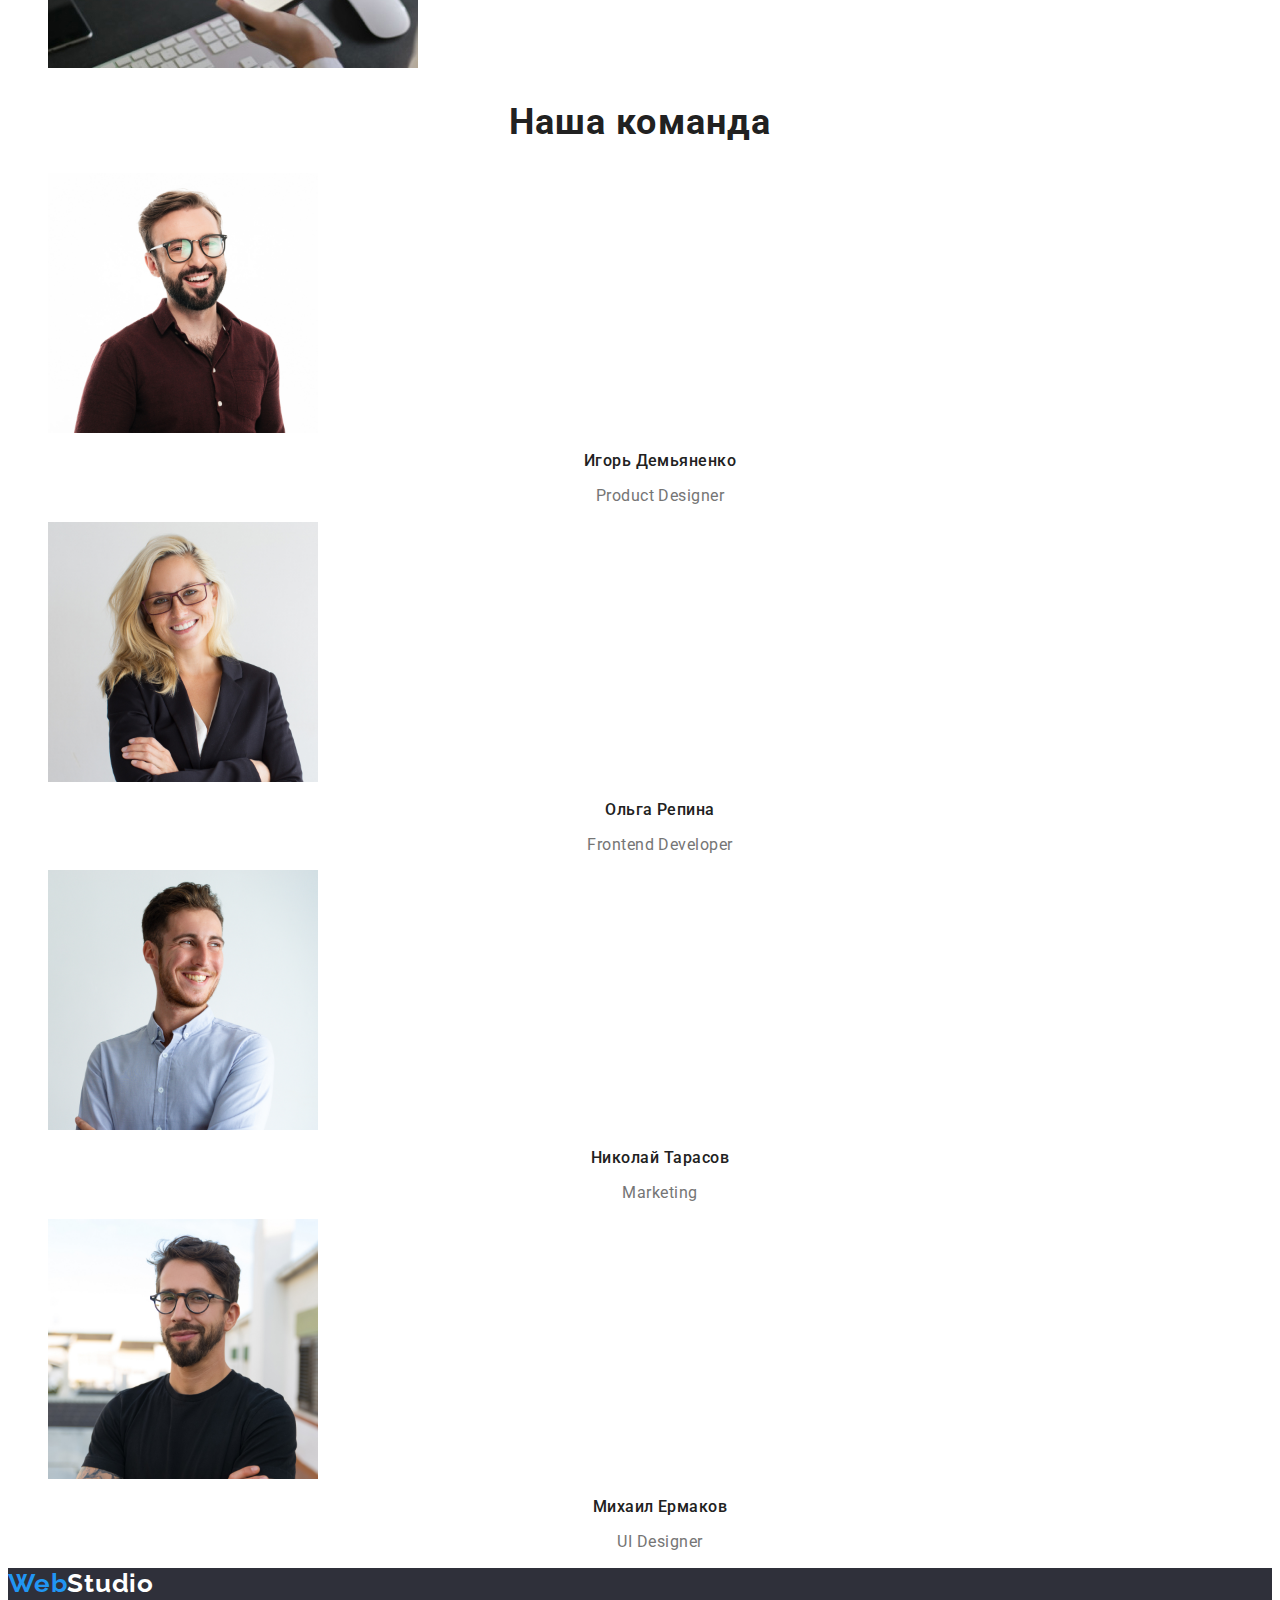
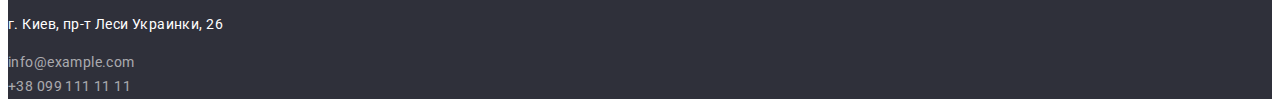
==== commit dc45a254: "revisions logo" ====
--- a/index.html
+++ b/index.html
@@ -16,7 +16,7 @@
     <header>
       <nav>
         <a href="./index.html" class="logo"
-          >Web<span style="color: #000000">Studio</span></a
+          >Web<span class="logo-header">Studio</span></a
         >
 
         <ul class="site-nav list">
@@ -126,7 +126,7 @@
 
     <footer class="footer">
       <a href="./index.html" class="logo"
-        >Web<span style="color: #ffffff">Studio</span></a
+        >Web<span class="logo-footer">Studio</span></a
       >
       <address class="contact-foot">
         <p class="footer-adress">г. Киев, пр-т Леси Украинки, 26</p>
--- a/css/common.css
+++ b/css/common.css
@@ -17,6 +17,16 @@
 
 .logo {
   color: var(--accent-color);
+  font-family: Raleway;
+
+  font-weight: bold;
+  font-size: 26px;
+  line-height: 1.19;
+  letter-spacing: 0.03em;
+}
+
+.logo-header {
+  color: var(--title-text-color);
   font-family: Raleway;
 
   font-weight: bold;
@@ -98,6 +108,16 @@
   letter-spacing: 0.03em;
 }
 
+.logo-footer {
+  color: var(--primary-white-color);
+
+  font-family: Raleway;
+  font-weight: bold;
+  font-size: 26px;
+  line-height: 1.19;
+  letter-spacing: 0.03em;
+}
+
 .footer-adress {
   color: var(--primary-white-color);
 
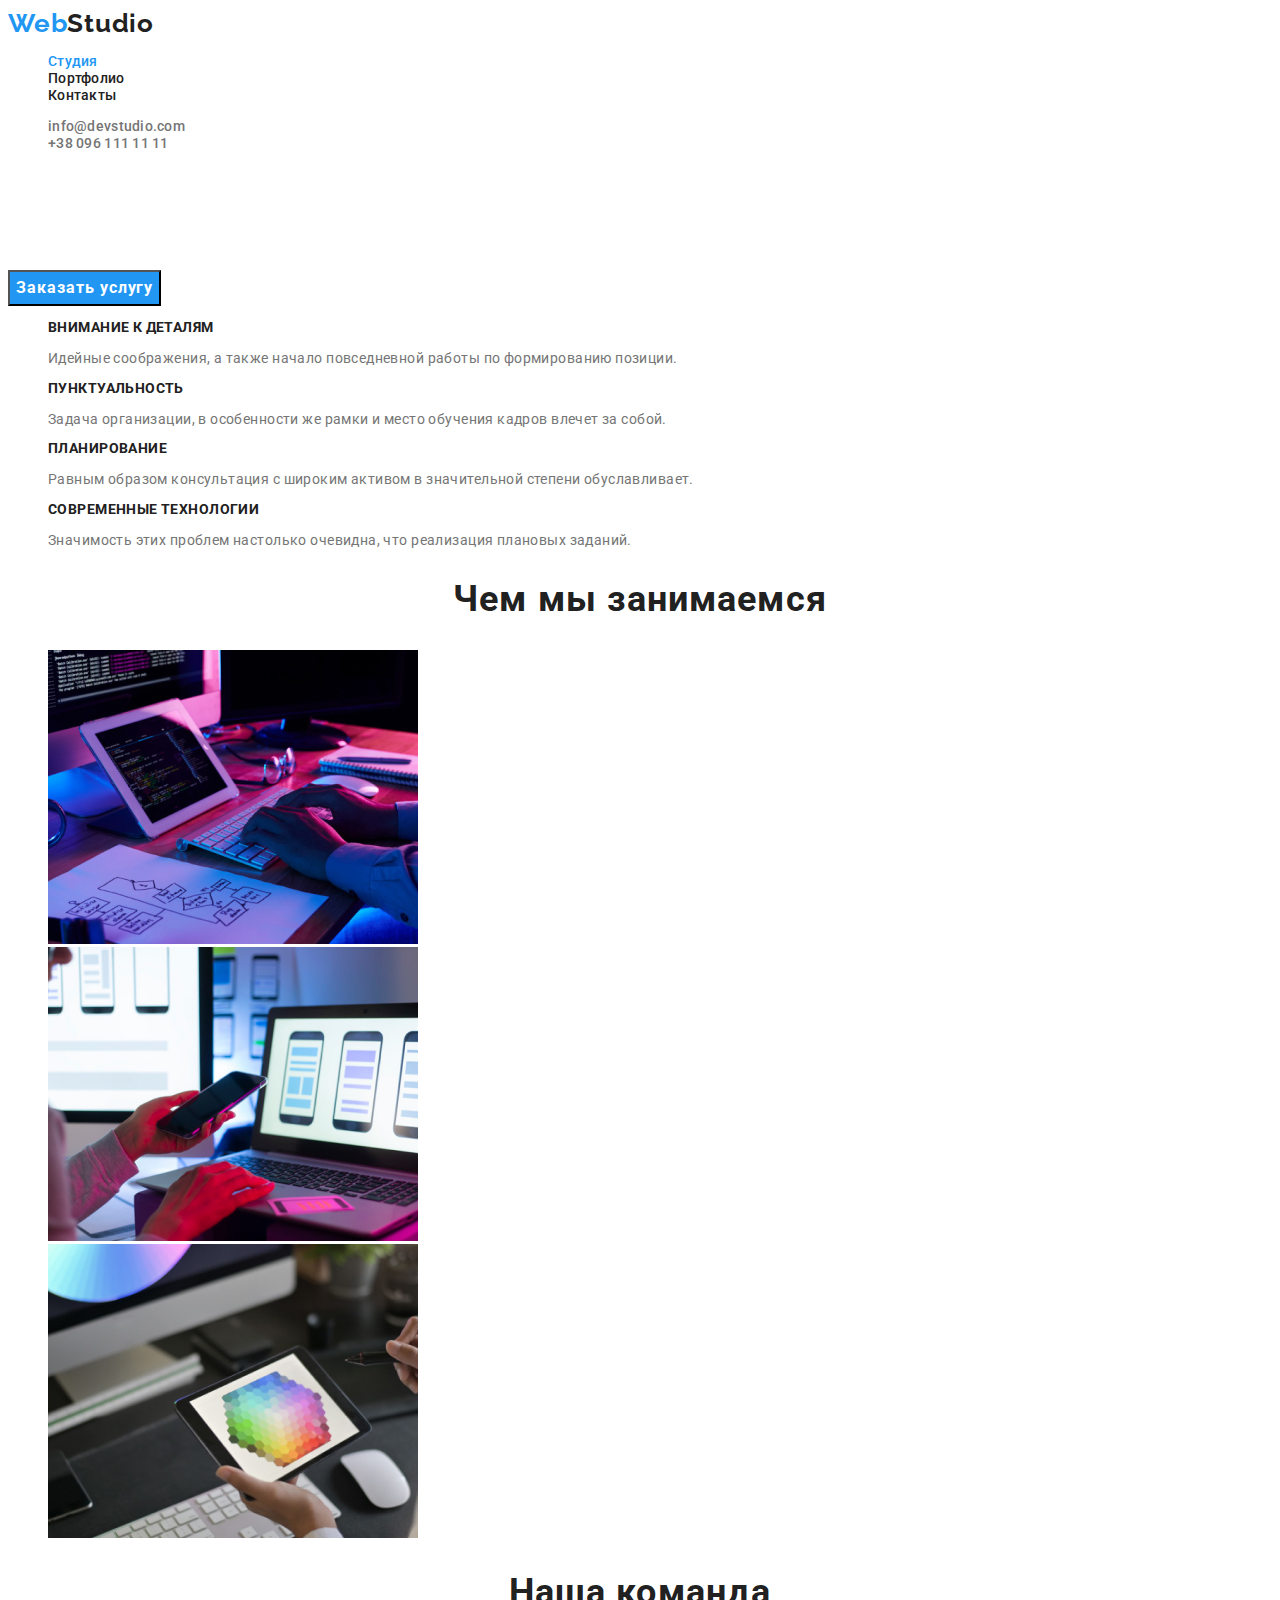
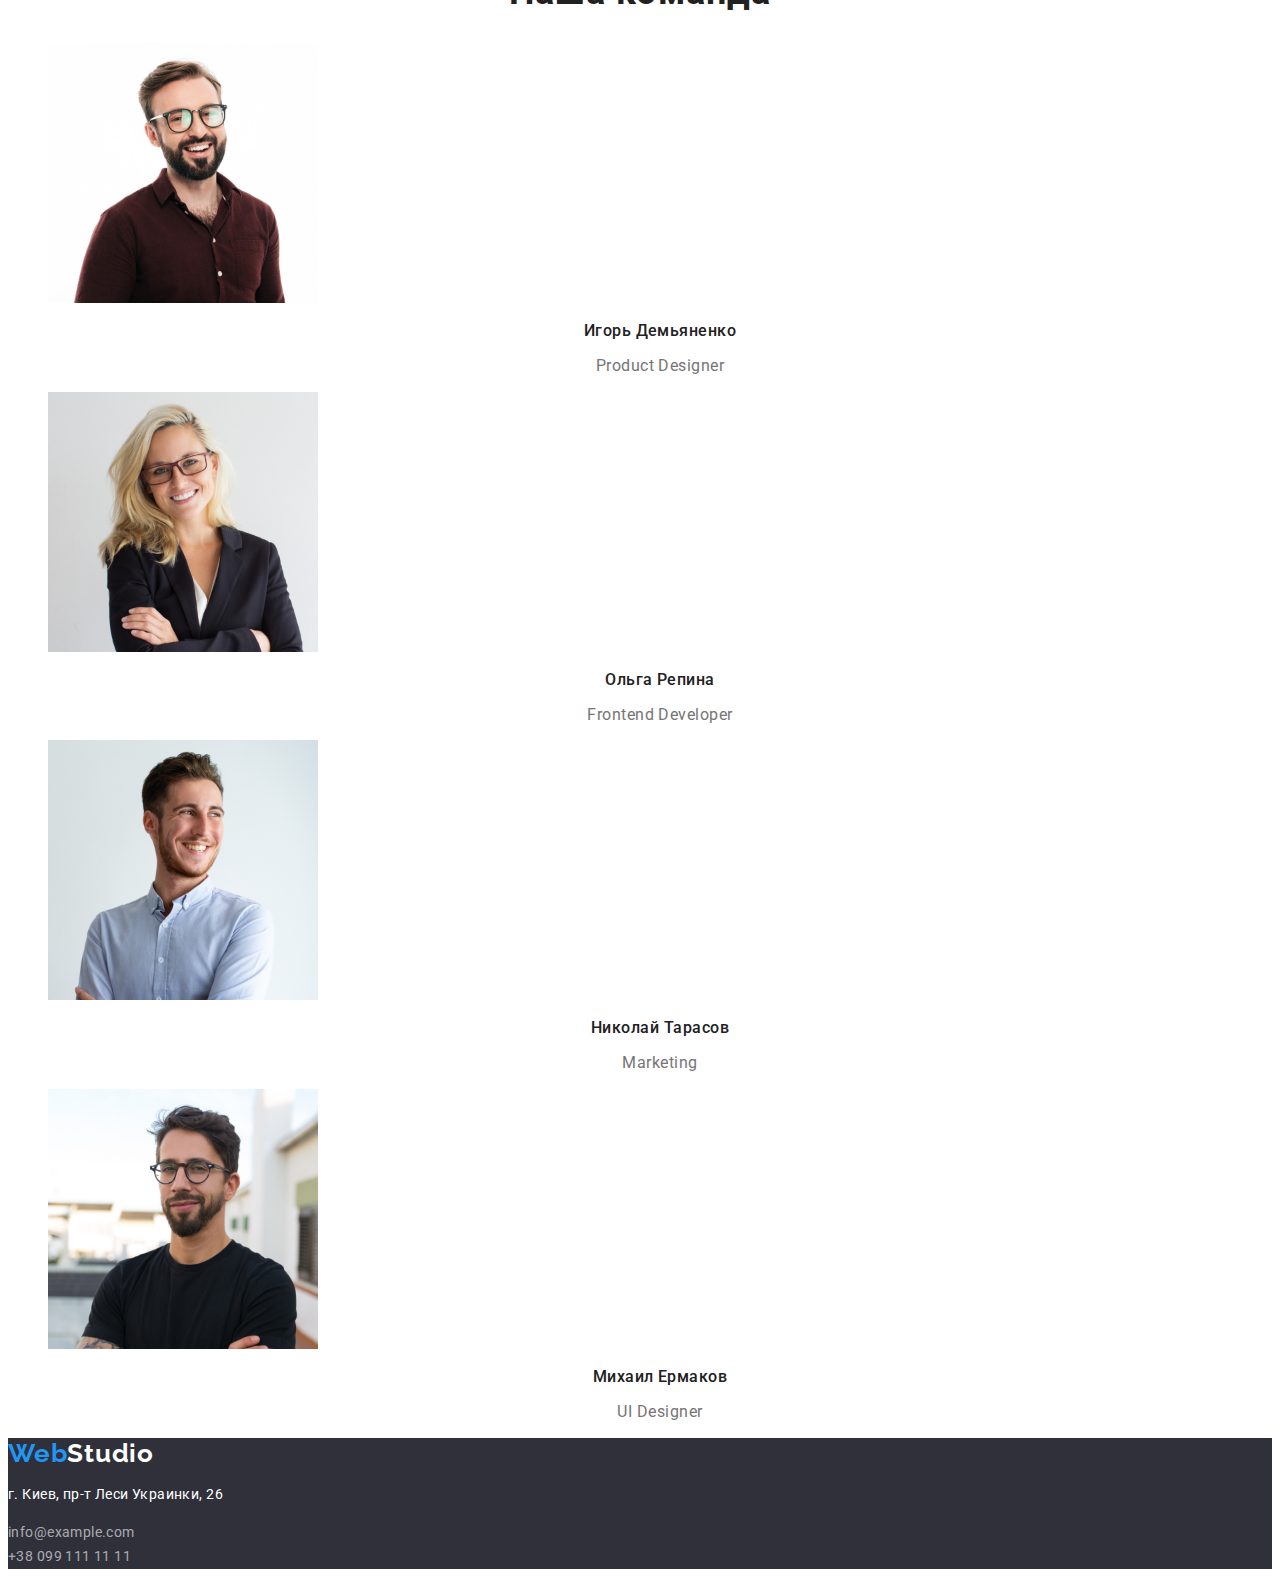
==== commit 8895c3b9: "rework" ====
--- a/index.html
+++ b/index.html
@@ -27,7 +27,7 @@
       </nav>
       <ul class="contact-nav list">
         <li><a href="" class="link">info@devstudio.com</a></li>
-        <li><a href="" class="link">+38 096 111 11 11</a></li>
+        <li><a href="tel:+380961111111" class="link">+38 096 111 11 11</a></li>
       </ul>
     </header>
     <main>
@@ -36,7 +36,7 @@
         <button type="button" class="button">Заказать услугу</button>
       </section>
       <section class="section">
-        <h2 class="section-title">
+        <h2 hidden class="section-title">
           Skill <br />
           never before
         </h2>
@@ -131,7 +131,7 @@
       <address class="contact-foot">
         <p class="footer-adress">г. Киев, пр-т Леси Украинки, 26</p>
         <a href="" class="link">info@example.com</a><br />
-        <a href="" class="link">+38 099 111 11 11</a>
+        <a href="tel:+380961111111" class="link">+38 099 111 11 11</a>
       </address>
     </footer>
   </body>
